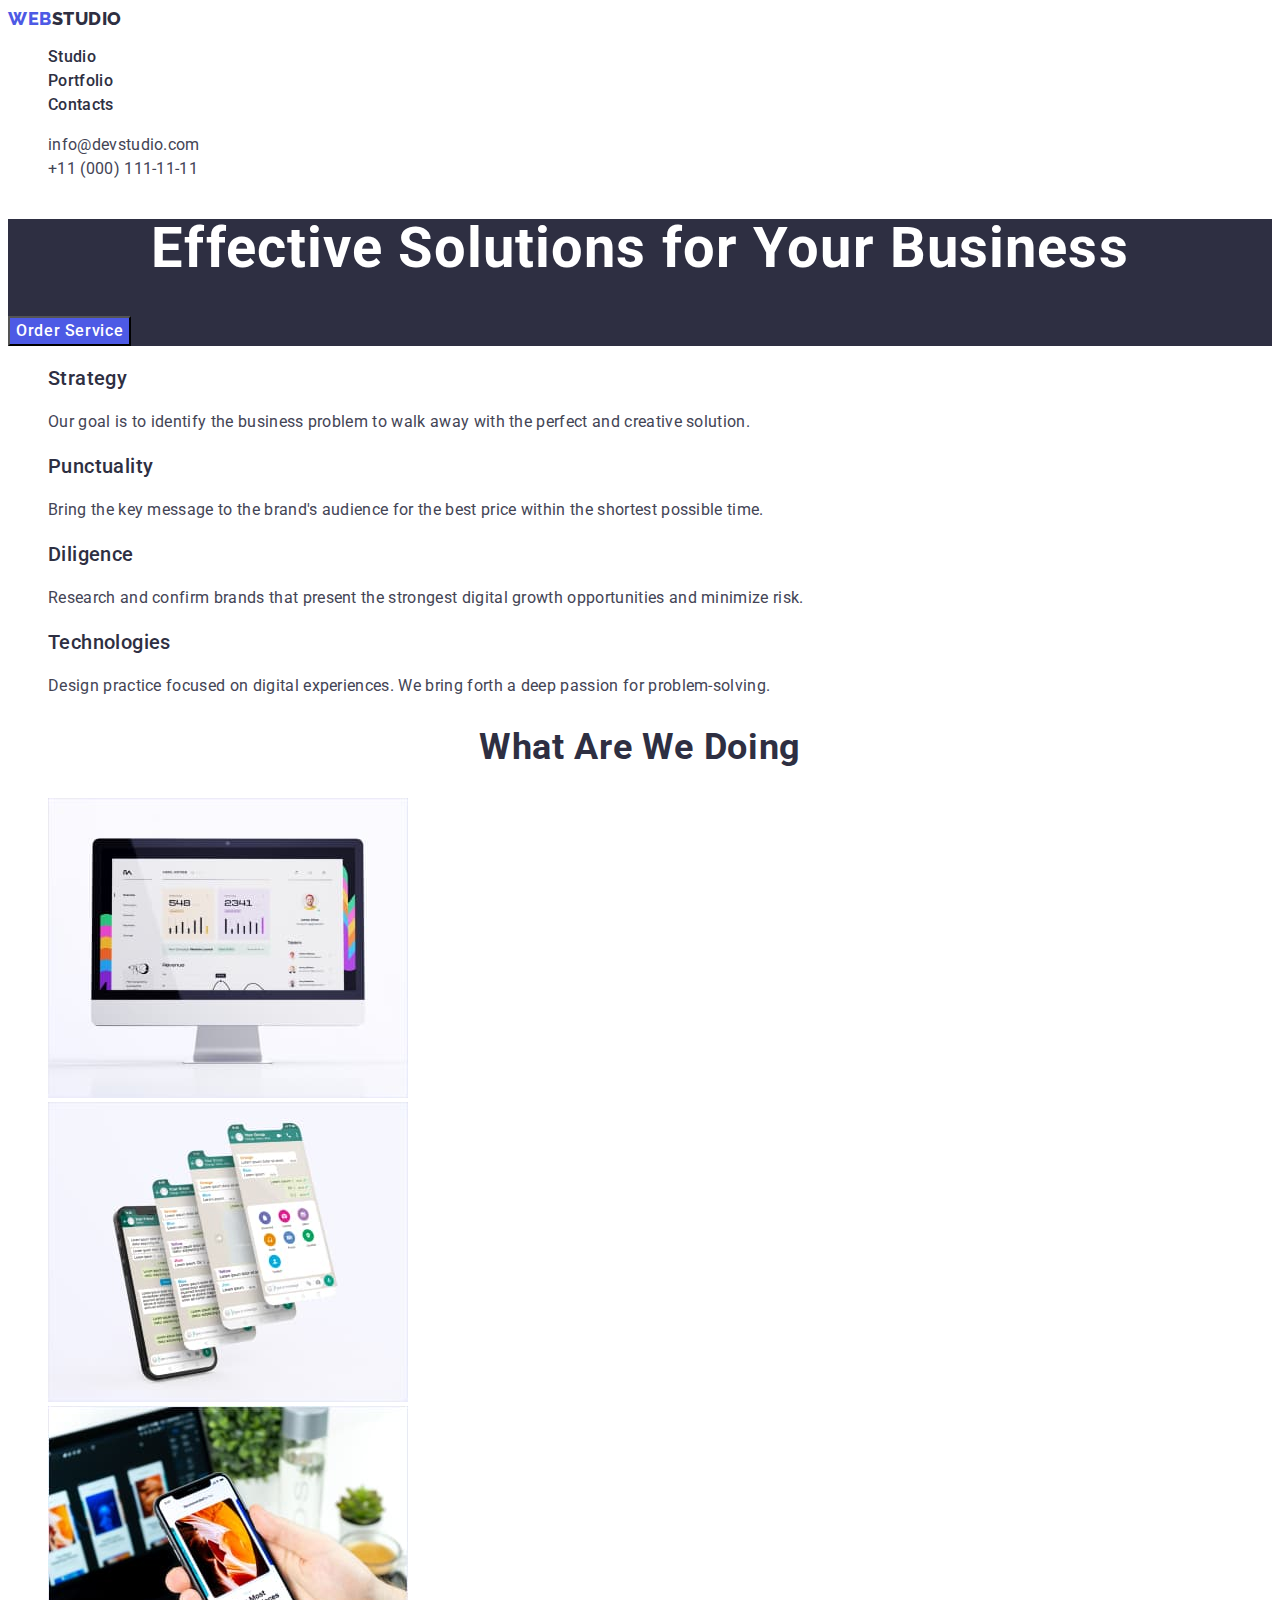
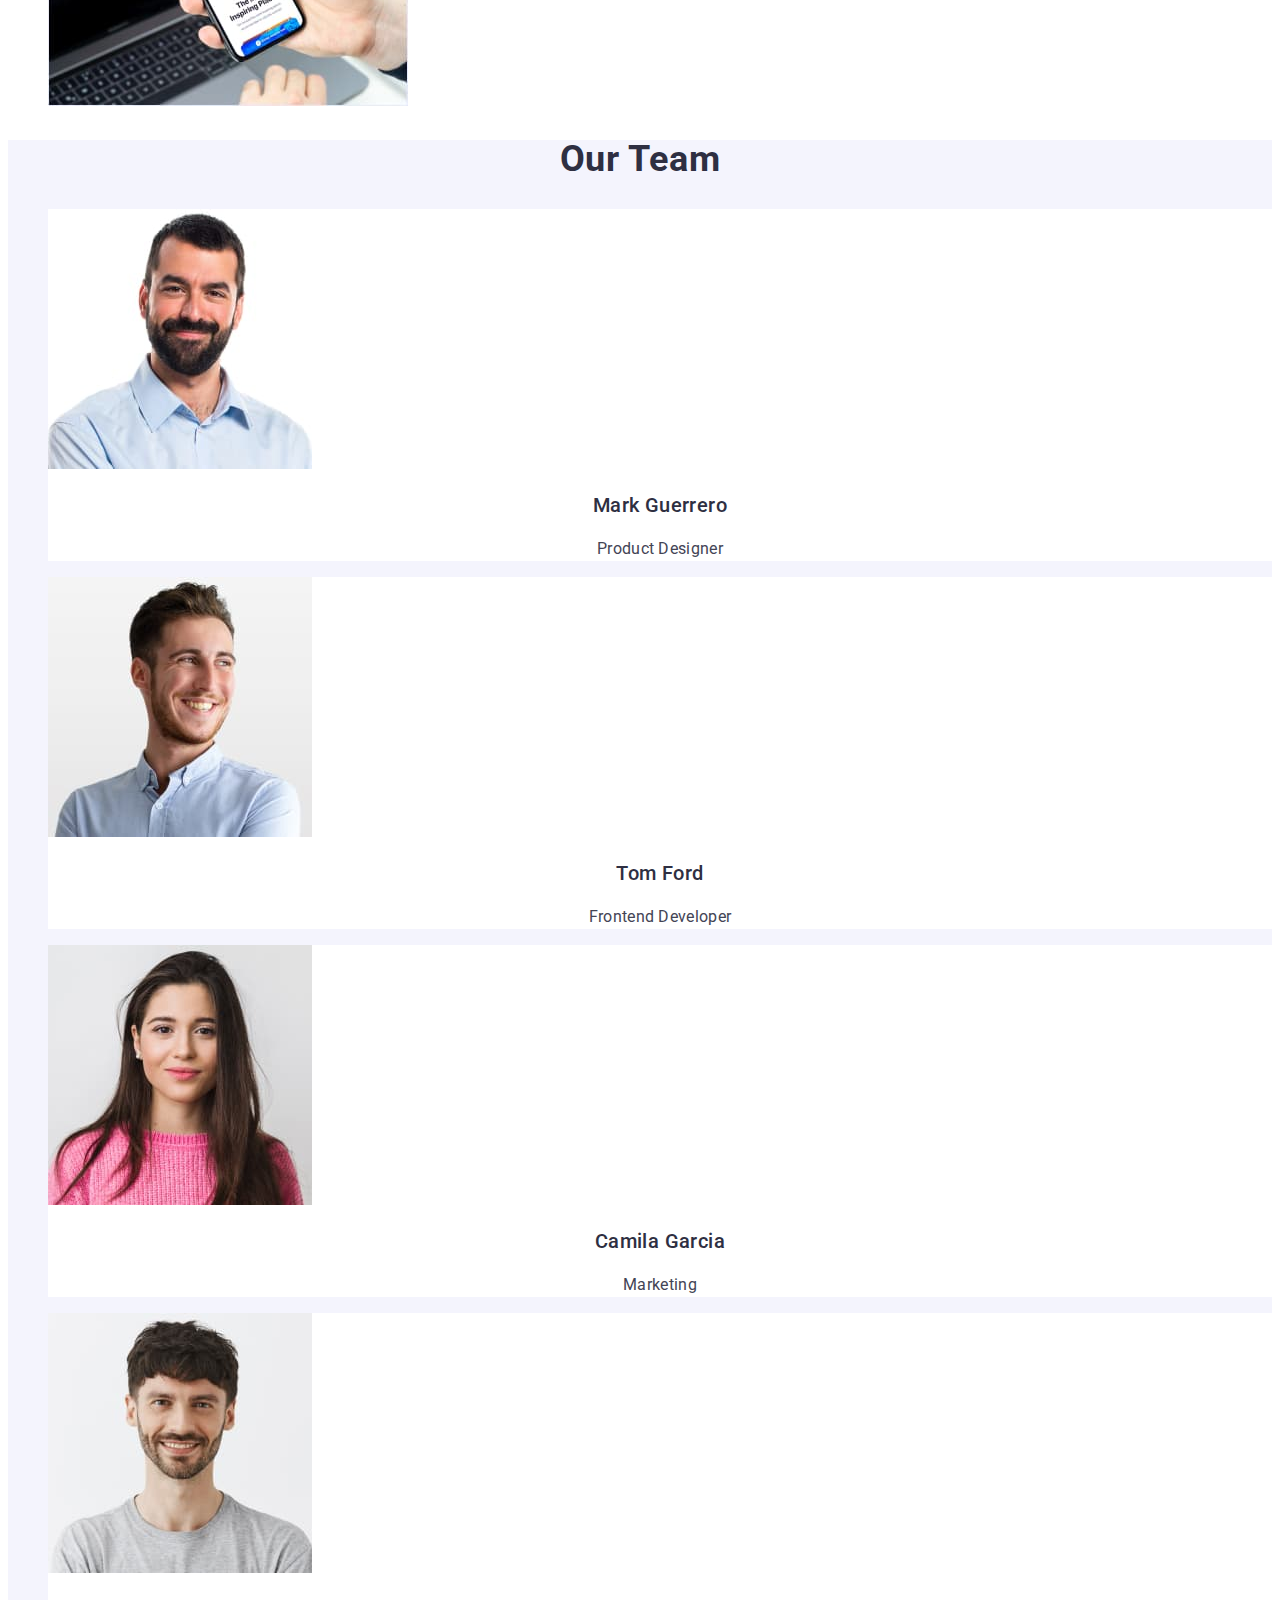
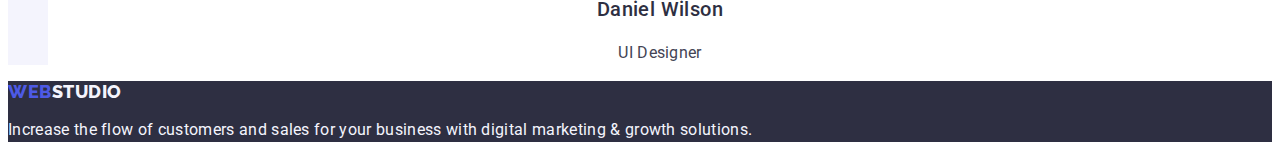
==== index.html @ 66b2aee0 "Initial commit" ====
<!DOCTYPE html>
<html lang="en">
  <head>
    <meta charset="UTF-8" />
    <meta http-equiv="X-UA-Compatible" content="IE=edge" />
    <meta name="viewport" content="width=device-width, initial-scale=1.0" />
    <title>Web Studio</title>
    <link rel="preconnect" href="https://fonts.googleapis.com" />
    <link rel="preconnect" href="https://fonts.gstatic.com" crossorigin />
    <link
      href="https://fonts.googleapis.com/css2?family=Raleway:wght@800&family=Roboto:wght@400;500;700;900&display=swap"
      rel="stylesheet"
    />
    <link rel="stylesheet" href="./css/styles.css" />
  </head>

  <body>
    <!-- Хедер -->
    <header class="header">
      <!-- Навігація сайту -->
      <nav class="navigation">
        <a href="./index.html" class="logo link"
          >Web<span class="header-logo-span">Studio</span></a
        >

        <ul class="nav-list list">
          <li class="nav-list-item">
            <a href="./index.html" class="nav-list-link link">Studio</a>
          </li>
          <li class="nav-list-item">
            <a href="./portfolio.html" class="nav-list-link link">Portfolio</a>
          </li>
          <li class="nav-list-item">
            <a href="" class="nav-list-link link">Contacts</a>
          </li>
        </ul>
      </nav>
      <!-- Контакти для зв'язку -->
      <address class="address">
        <ul class="address-list list">
          <li class="email">
            <a href="mailto:info@devstudio.com" class="address-link link"
              >info@devstudio.com</a
            >
          </li>
          <li class="phone">
            <a href="tel:+110001111111" class="address-link link"
              >+11 (000) 111-11-11</a
            >
          </li>
        </ul>
      </address>
    </header>
    <!-- Мейн -->
    <main class="main">
      <!-- Hero -->
      <section class="hero">
        <h1 class="title">Effective Solutions for Your Business</h1>
        <button type="button" class="title-btn btn">Order Service</button>
      </section>
      <!-- Секція з описом особливостей -->
      <section class="features">
        <h2 hidden class="features-caption">Features</h2>
        <ul class="features-list list">
          <li class="features-list-item">
            <h3 class="features-list-title">Strategy</h3>
            <p class="features-list-text">
              Our goal is to identify the business problem to walk away with the
              perfect and creative solution.
            </p>
          </li>
          <li class="features-list-item">
            <h3 class="features-list-title">Punctuality</h3>
            <p class="features-list-text">
              Bring the key message to the brand's audience for the best price
              within the shortest possible time.
            </p>
          </li>
          <li class="features-list-item">
            <h3 class="features-list-title">Diligence</h3>
            <p class="features-list-text">
              Research and confirm brands that present the strongest digital
              growth opportunities and minimize risk.
            </p>
          </li>
          <li class="features-list-item">
            <h3 class="features-list-title">Technologies</h3>
            <p class="features-list-text">
              Design practice focused on digital experiences. We bring forth a
              deep passion for problem-solving.
            </p>
          </li>
        </ul>
      </section>
      <!-- Секція зображень: чим ми займаємось -->
      <section class="gallery">
        <h2 class="gallery-caption">What are we doing</h2>
        <ul class="gallery-list list">
          <li class="gallery-list-item">
            <img
              src="./images/img1.jpg"
              alt="PC Screen"
              width="360"
              height="300"
            />
          </li>
          <li class="gallery-list-item">
            <img
              src="./images/img2.jpg"
              alt="Smartphone Screens"
              width="360"
              height="300"
            />
          </li>
          <li class="gallery-list-item">
            <img
              src="./images/img3.jpg"
              alt="Smartphone"
              width="360"
              height="300"
            />
          </li>
        </ul>
      </section>

      <!-- Секція з фото команди -->
      <section class="team-gallery">
        <h2 class="team-gallery-caption">Our Team</h2>
        <ul class="team-list list">
          <li class="team-list-item">
            <img src="./images/Mark.jpg" alt="Mark" width="264" height="260" />
            <h3 class="team-list-caption">Mark Guerrero</h3>
            <p class="team-list-text">Product Designer</p>
          </li>
          <li class="team-list-item">
            <img src="./images/Tom.jpg" alt="Tom" width="264" height="260" />
            <h3 class="team-list-caption">Tom Ford</h3>
            <p class="team-list-text">Frontend Developer</p>
          </li>
          <li class="team-list-item">
            <img
              src="./images/Camila.jpg"
              alt="Camila"
              width="264"
              height="260"
            />
            <h3 class="team-list-caption">Camila Garcia</h3>
            <p class="team-list-text">Marketing</p>
          </li>
          <li class="team-list-item">
            <img
              src="./images/Daniel.jpg"
              alt="Daniel"
              width="264"
              height="260"
            />
            <h3 class="team-list-caption">Daniel Wilson</h3>
            <p class="team-list-text">UI Designer</p>
          </li>
        </ul>
      </section>
    </main>
    <!-- Футер -->
    <footer class="footer">
      <a href="./index.html" class="logo link"
        >Web<span class="footer-logo-span">Studio</span></a
      >
      <p class="footer-text">
        Increase the flow of customers and sales for your business with digital
        marketing & growth solutions.
      </p>
    </footer>
  </body>
</html>
---- css/styles.css ----
:root {
  /* Кольори */
  --dark-color: #2e2f42;
  --text-color: #434455;
  --white-color: #ffffff;
  --light-color: #f4f4fd;
  --passive-color: #4d5ae5;
  --active-color: #404bbf;
  /* Текст */
  --text-size: 16px;
  --text-spacing: 0.02em;
  --typical-lh: 1.5;
}

body {
  font-family: "Roboto", sans-serif;
  color: var(--text-color);
  background-color: var(--white-color);
}

.list {
  list-style: none;
}
.link {
  text-decoration: none;
}

.btn {
  font-family: inherit;
  cursor: pointer;
}

.logo {
  font-family: "Raleway", sans-serif;
  font-weight: 800;
  font-size: 18px;
  line-height: 1.17;
  color: var(--passive-color);
  letter-spacing: 0.03em;
  text-transform: uppercase;
}
/* *****************Студія******************** */
/* ----------------- Хедер ----------------- */
/* Лого  */
.header-logo-span {
  color: var(--dark-color);
}

/* Навігація */
.nav-list-link {
  color: var(--dark-color);
  font-weight: 500;
  font-size: var(--text-size);
  line-height: var(--typical-lh);
  letter-spacing: var(--text-spacing);
}
.nav-list-link:is(:hover, :focus) {
  color: var(--active-color);
}

/* Контакти */
.address {
  font-style: normal;
}
.address-link {
  color: var(--text-color);
  font-size: var(--text-size);
  line-height: var(--typical-lh);
  letter-spacing: var(--text-spacing);
}
.address-link:is(:hover, :focus) {
  color: var(--active-color);
}

/* ----------------- Студія Мейн ----------------- */
/*--------Hero------ */
.hero {
  background-color: var(--dark-color);
}

.title {
  font-size: 56px;
  line-height: 1.07;
  text-align: center;
  letter-spacing: var(--text-spacing);
  color: var(--white-color);
}
/* Кнопка */
.title-btn {
  color: var(--white-color);
  background: var(--passive-color);
  font-weight: 500;
  font-size: var(--text-size);
  line-height: var(--typical-lh);
  letter-spacing: 0.04em;
}
.title-btn:is(:hover, :focus) {
  background: var(--active-color);
}
/*--------Features------ */
.features {
}

.features-list {
}

.features-list-item {
}

.features-list-title {
  font-weight: 500;
  font-size: 20px;
  line-height: 1.2;
  letter-spacing: var(--text-spacing);
  color: var(--dark-color);
}

.features-list-text {
  font-size: var(--text-size);
  line-height: var(--typical-lh);
  letter-spacing: var(--text-spacing);
}
/*--------What are we doing------ */
.gallery {
}

.gallery-caption {
  font-size: 36px;
  line-height: 1.11;
  text-align: center;
  letter-spacing: var(--text-spacing);
  text-transform: capitalize;
  color: var(--dark-color);
}

.gallery-list {
}

.gallery-list-item {
}

/*-------- Our Team------ */
.team-gallery {
  background-color: var(--light-color);
}

.team-gallery-caption {
  font-size: 36px;
  line-height: 1.11;
  text-align: center;
  letter-spacing: var(--text-spacing);
  text-transform: capitalize;
  color: var(--dark-color);
}

.team-list {
}

.team-list-item {
  background-color: var(--white-color);
}

.team-list-caption {
  font-weight: 500;
  font-size: 20px;
  line-height: 1.2;
  text-align: center;
  letter-spacing: var(--text-spacing);
  color: var(--dark-color);
}

.team-list-text {
  font-size: var(--text-size);
  line-height: var(--typical-lh);
  text-align: center;
  letter-spacing: var(--text-spacing);
}

/* ----------------- Футер ----------------- */
.footer {
  background-color: var(--dark-color);
}
.footer-logo-span {
  color: var(--light-color);
}
.footer-text {
  font-size: var(--text-size);
  line-height: var(--typical-lh);
  letter-spacing: var(--text-spacing);
  color: var(--light-color);
}

/*******************Портфоліо***************** */
/*--------Фільтр------ */

.filters-list {
}

.filters-btn {
  font-family: "Roboto", sans-serif;
  font-weight: 500;
  font-size: var(--text-size);
  line-height: var(--typical-lh);
  text-align: center;
  letter-spacing: 0.04em;
  color: var(--passive-color);
  background-color: var(--light-color);
}

.filters-btn:is(:hover, :focus) {
  color: var(--white-color);
  background-color: var(--active-color);
}

/*--------Картка проекту------ */
.projects-title {
  font-weight: 500;
  font-size: 20px;
  line-height: 1.2;
  letter-spacing: var(--text-spacing);
  color: var(--dark-color);
}

.projects-text {
  font-size: var(--text-size);
  line-height: var(--typical-lh);
  letter-spacing: var(--text-spacing);
  color: var(--text-color);
}
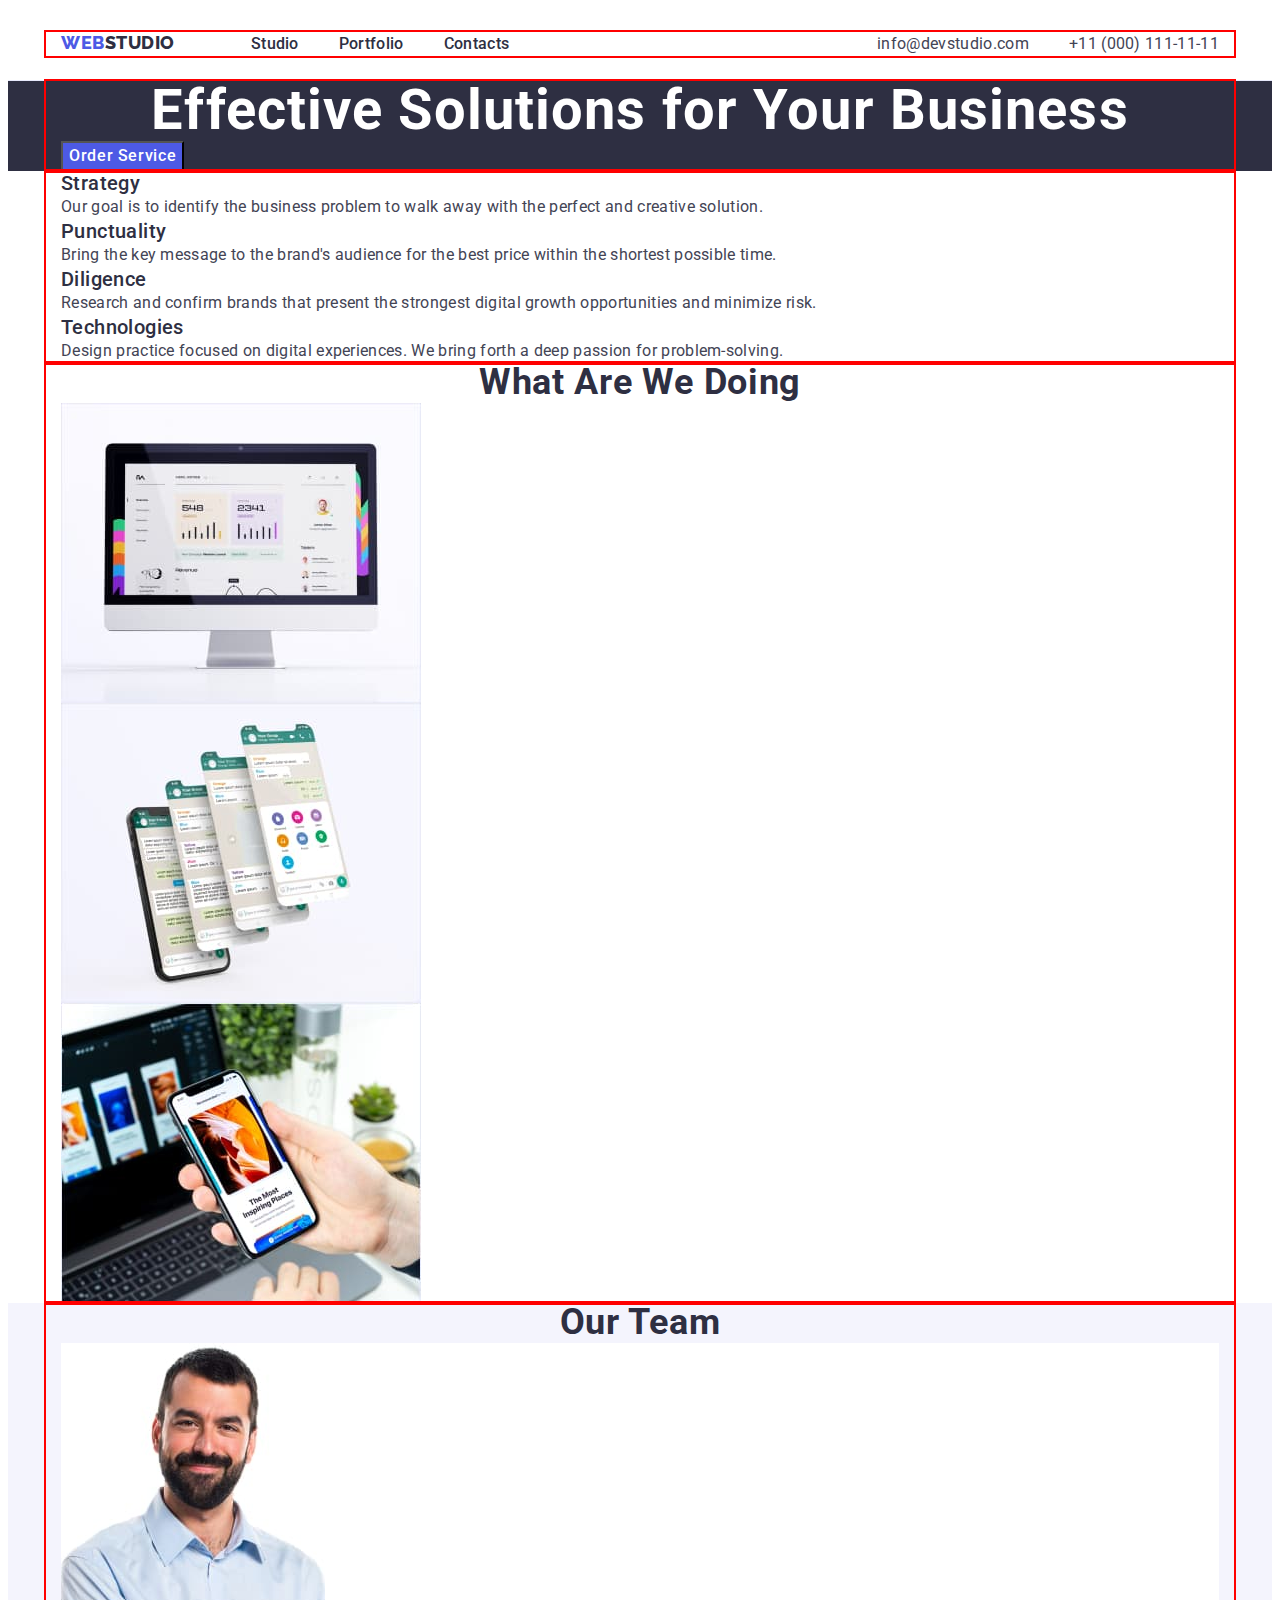
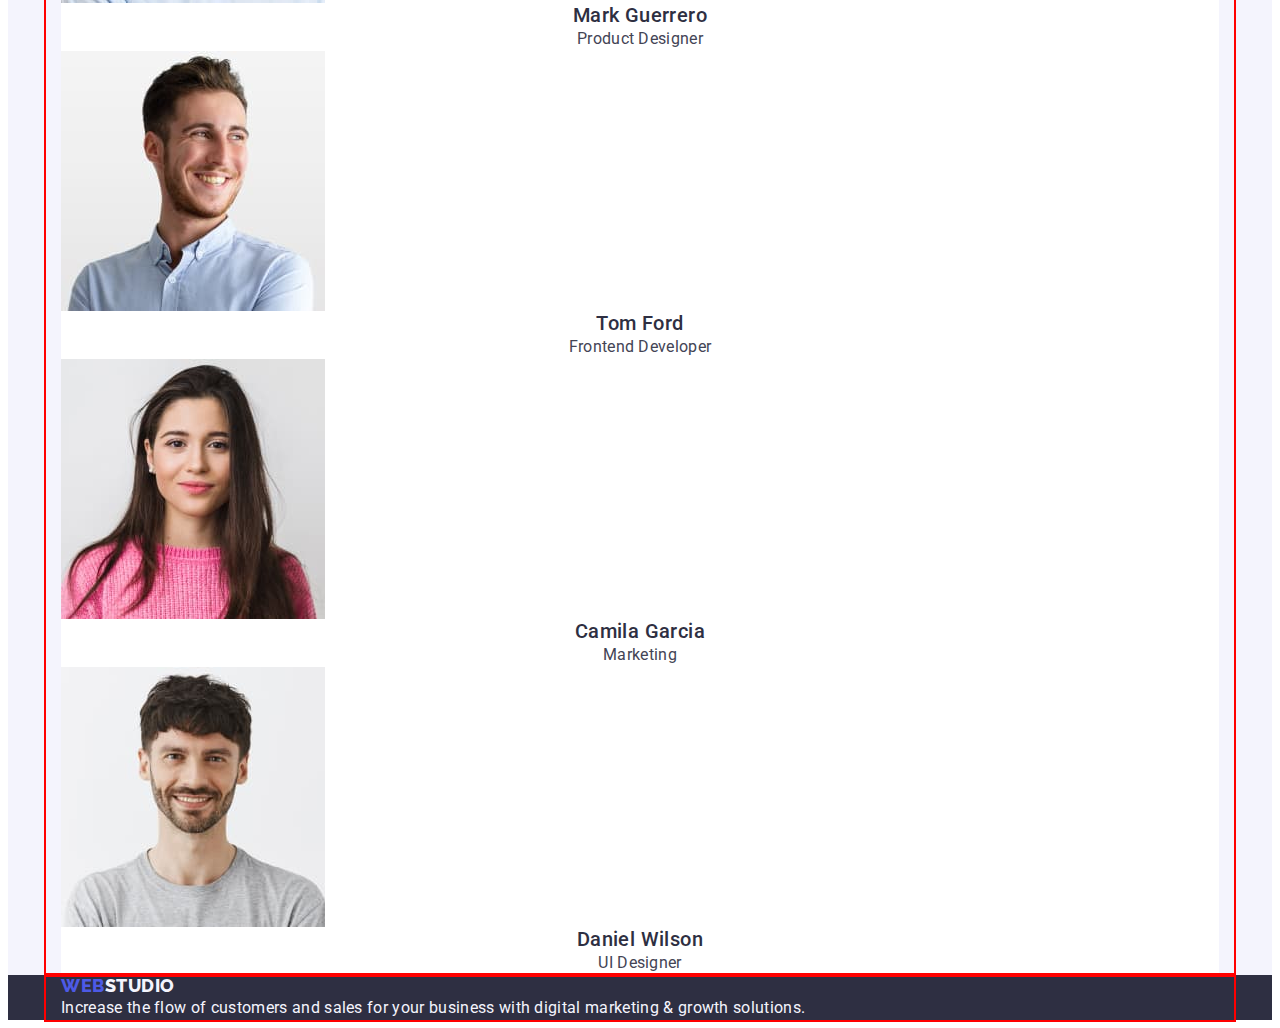
==== commit 57c777a4: "header flex" ====
--- a/index.html
+++ b/index.html
@@ -5,11 +5,16 @@
     <meta http-equiv="X-UA-Compatible" content="IE=edge" />
     <meta name="viewport" content="width=device-width, initial-scale=1.0" />
     <title>Web Studio</title>
+
     <link rel="preconnect" href="https://fonts.googleapis.com" />
     <link rel="preconnect" href="https://fonts.gstatic.com" crossorigin />
     <link
       href="https://fonts.googleapis.com/css2?family=Raleway:wght@800&family=Roboto:wght@400;500;700;900&display=swap"
       rel="stylesheet"
+    />
+    <link
+      rel="stylesheet"
+      href="node_modules/modern-normalize/modern-normalize.css"
     />
     <link rel="stylesheet" href="./css/styles.css" />
   </head>
@@ -17,158 +22,176 @@
   <body>
     <!-- Хедер -->
     <header class="header">
-      <!-- Навігація сайту -->
-      <nav class="navigation">
-        <a href="./index.html" class="logo link"
-          >Web<span class="header-logo-span">Studio</span></a
-        >
-
-        <ul class="nav-list list">
-          <li class="nav-list-item">
-            <a href="./index.html" class="nav-list-link link">Studio</a>
-          </li>
-          <li class="nav-list-item">
-            <a href="./portfolio.html" class="nav-list-link link">Portfolio</a>
-          </li>
-          <li class="nav-list-item">
-            <a href="" class="nav-list-link link">Contacts</a>
-          </li>
-        </ul>
-      </nav>
-      <!-- Контакти для зв'язку -->
-      <address class="address">
-        <ul class="address-list list">
-          <li class="email">
-            <a href="mailto:info@devstudio.com" class="address-link link"
-              >info@devstudio.com</a
-            >
-          </li>
-          <li class="phone">
-            <a href="tel:+110001111111" class="address-link link"
-              >+11 (000) 111-11-11</a
-            >
-          </li>
-        </ul>
-      </address>
+      <div class="container header-container">
+        <!-- Навігація сайту -->
+        <nav class="navigation">
+          <a href="./index.html" class="logo link"
+            >Web<span class="header-logo-span">Studio</span></a
+          >
+          <ul class="nav-list list">
+            <li class="nav-list-item">
+              <a href="./index.html" class="nav-list-link link">Studio</a>
+            </li>
+            <li class="nav-list-item">
+              <a href="./portfolio.html" class="nav-list-link link"
+                >Portfolio</a
+              >
+            </li>
+            <li class="nav-list-item">
+              <a href="" class="nav-list-link link">Contacts</a>
+            </li>
+          </ul>
+        </nav>
+        <!-- Контакти для зв'язку -->
+        <address class="address">
+          <ul class="address-list list">
+            <li class="email">
+              <a href="mailto:info@devstudio.com" class="address-link link"
+                >info@devstudio.com</a
+              >
+            </li>
+            <li class="phone">
+              <a href="tel:+110001111111" class="address-link link"
+                >+11 (000) 111-11-11</a
+              >
+            </li>
+          </ul>
+        </address>
+      </div>
     </header>
     <!-- Мейн -->
     <main class="main">
       <!-- Hero -->
       <section class="hero">
-        <h1 class="title">Effective Solutions for Your Business</h1>
-        <button type="button" class="title-btn btn">Order Service</button>
+        <div class="container">
+          <h1 class="title">Effective Solutions for Your Business</h1>
+          <button type="button" class="title-btn btn">Order Service</button>
+        </div>
       </section>
       <!-- Секція з описом особливостей -->
       <section class="features">
-        <h2 hidden class="features-caption">Features</h2>
-        <ul class="features-list list">
-          <li class="features-list-item">
-            <h3 class="features-list-title">Strategy</h3>
-            <p class="features-list-text">
-              Our goal is to identify the business problem to walk away with the
-              perfect and creative solution.
-            </p>
-          </li>
-          <li class="features-list-item">
-            <h3 class="features-list-title">Punctuality</h3>
-            <p class="features-list-text">
-              Bring the key message to the brand's audience for the best price
-              within the shortest possible time.
-            </p>
-          </li>
-          <li class="features-list-item">
-            <h3 class="features-list-title">Diligence</h3>
-            <p class="features-list-text">
-              Research and confirm brands that present the strongest digital
-              growth opportunities and minimize risk.
-            </p>
-          </li>
-          <li class="features-list-item">
-            <h3 class="features-list-title">Technologies</h3>
-            <p class="features-list-text">
-              Design practice focused on digital experiences. We bring forth a
-              deep passion for problem-solving.
-            </p>
-          </li>
-        </ul>
+        <div class="container">
+          <h2 class="visually-hidden">Features</h2>
+          <ul class="features-list list">
+            <li class="features-list-item">
+              <h3 class="features-list-title">Strategy</h3>
+              <p class="features-list-text">
+                Our goal is to identify the business problem to walk away with
+                the perfect and creative solution.
+              </p>
+            </li>
+            <li class="features-list-item">
+              <h3 class="features-list-title">Punctuality</h3>
+              <p class="features-list-text">
+                Bring the key message to the brand's audience for the best price
+                within the shortest possible time.
+              </p>
+            </li>
+            <li class="features-list-item">
+              <h3 class="features-list-title">Diligence</h3>
+              <p class="features-list-text">
+                Research and confirm brands that present the strongest digital
+                growth opportunities and minimize risk.
+              </p>
+            </li>
+            <li class="features-list-item">
+              <h3 class="features-list-title">Technologies</h3>
+              <p class="features-list-text">
+                Design practice focused on digital experiences. We bring forth a
+                deep passion for problem-solving.
+              </p>
+            </li>
+          </ul>
+        </div>
       </section>
       <!-- Секція зображень: чим ми займаємось -->
       <section class="gallery">
-        <h2 class="gallery-caption">What are we doing</h2>
-        <ul class="gallery-list list">
-          <li class="gallery-list-item">
-            <img
-              src="./images/img1.jpg"
-              alt="PC Screen"
-              width="360"
-              height="300"
-            />
-          </li>
-          <li class="gallery-list-item">
-            <img
-              src="./images/img2.jpg"
-              alt="Smartphone Screens"
-              width="360"
-              height="300"
-            />
-          </li>
-          <li class="gallery-list-item">
-            <img
-              src="./images/img3.jpg"
-              alt="Smartphone"
-              width="360"
-              height="300"
-            />
-          </li>
-        </ul>
+        <div class="container">
+          <h2 class="gallery-caption">What are we doing</h2>
+          <ul class="gallery-list list">
+            <li class="gallery-list-item">
+              <img
+                src="./images/img1.jpg"
+                alt="PC Screen"
+                width="360"
+                height="300"
+              />
+            </li>
+            <li class="gallery-list-item">
+              <img
+                src="./images/img2.jpg"
+                alt="Smartphone Screens"
+                width="360"
+                height="300"
+              />
+            </li>
+            <li class="gallery-list-item">
+              <img
+                src="./images/img3.jpg"
+                alt="Smartphone"
+                width="360"
+                height="300"
+              />
+            </li>
+          </ul>
+        </div>
       </section>
 
       <!-- Секція з фото команди -->
       <section class="team-gallery">
-        <h2 class="team-gallery-caption">Our Team</h2>
-        <ul class="team-list list">
-          <li class="team-list-item">
-            <img src="./images/Mark.jpg" alt="Mark" width="264" height="260" />
-            <h3 class="team-list-caption">Mark Guerrero</h3>
-            <p class="team-list-text">Product Designer</p>
-          </li>
-          <li class="team-list-item">
-            <img src="./images/Tom.jpg" alt="Tom" width="264" height="260" />
-            <h3 class="team-list-caption">Tom Ford</h3>
-            <p class="team-list-text">Frontend Developer</p>
-          </li>
-          <li class="team-list-item">
-            <img
-              src="./images/Camila.jpg"
-              alt="Camila"
-              width="264"
-              height="260"
-            />
-            <h3 class="team-list-caption">Camila Garcia</h3>
-            <p class="team-list-text">Marketing</p>
-          </li>
-          <li class="team-list-item">
-            <img
-              src="./images/Daniel.jpg"
-              alt="Daniel"
-              width="264"
-              height="260"
-            />
-            <h3 class="team-list-caption">Daniel Wilson</h3>
-            <p class="team-list-text">UI Designer</p>
-          </li>
-        </ul>
+        <div class="container">
+          <h2 class="team-gallery-caption">Our Team</h2>
+          <ul class="team-list list">
+            <li class="team-list-item">
+              <img
+                src="./images/Mark.jpg"
+                alt="Mark"
+                width="264"
+                height="260"
+              />
+              <h3 class="team-list-caption">Mark Guerrero</h3>
+              <p class="team-list-text">Product Designer</p>
+            </li>
+            <li class="team-list-item">
+              <img src="./images/Tom.jpg" alt="Tom" width="264" height="260" />
+              <h3 class="team-list-caption">Tom Ford</h3>
+              <p class="team-list-text">Frontend Developer</p>
+            </li>
+            <li class="team-list-item">
+              <img
+                src="./images/Camila.jpg"
+                alt="Camila"
+                width="264"
+                height="260"
+              />
+              <h3 class="team-list-caption">Camila Garcia</h3>
+              <p class="team-list-text">Marketing</p>
+            </li>
+            <li class="team-list-item">
+              <img
+                src="./images/Daniel.jpg"
+                alt="Daniel"
+                width="264"
+                height="260"
+              />
+              <h3 class="team-list-caption">Daniel Wilson</h3>
+              <p class="team-list-text">UI Designer</p>
+            </li>
+          </ul>
+        </div>
       </section>
     </main>
     <!-- Футер -->
     <footer class="footer">
-      <a href="./index.html" class="logo link"
-        >Web<span class="footer-logo-span">Studio</span></a
-      >
-      <p class="footer-text">
-        Increase the flow of customers and sales for your business with digital
-        marketing & growth solutions.
-      </p>
+      <div class="container">
+        <a href="./index.html" class="logo link"
+          >Web<span class="footer-logo-span">Studio</span></a
+        >
+        <p class="footer-text">
+          Increase the flow of customers and sales for your business with
+          digital marketing & growth solutions.
+        </p>
+      </div>
     </footer>
   </body>
 </html>
--- a/css/styles.css
+++ b/css/styles.css
@@ -11,13 +11,59 @@
   --text-spacing: 0.02em;
   --typical-lh: 1.5;
 }
-
+/* ------------Cкидання стилів------------ */
+p,
+h1,
+h2,
+h3,
+h4,
+h5,
+h6 {
+  margin: 0;
+}
+
+ul,
+ol {
+  margin: 0;
+  padding: 0;
+}
+
+img {
+  display: block;
+  max-width: 100%;
+  height: auto;
+}
+/* ------------Cкидання стилів------------ */
+
+/* Приховати елемент */
+.visually-hidden {
+  position: absolute;
+  width: 1px;
+  height: 1px;
+  margin: -1px;
+  border: 0;
+  padding: 0;
+  white-space: nowrap;
+  clip-path: inset(100%);
+  clip: rect(0 0 0 0);
+  overflow: hidden;
+}
+/* Приховати елемент */
+
+/* ------------База------------ */
 body {
   font-family: "Roboto", sans-serif;
   color: var(--text-color);
   background-color: var(--white-color);
 }
 
+.container {
+  max-width: 1158px;
+  padding-left: 15px;
+  padding-right: 15px;
+  margin: 0 auto;
+  outline: 2px solid red;
+}
 .list {
   list-style: none;
 }
@@ -38,15 +84,35 @@
   color: var(--passive-color);
   letter-spacing: 0.03em;
   text-transform: uppercase;
-}
+  margin-right: 76px;
+}
+
 /* *****************Студія******************** */
 /* ----------------- Хедер ----------------- */
+
+.header {
+  padding-top: 24px;
+  padding-bottom: 24px;
+  border-bottom: 1px solid #e7e9fc;
+}
+.header-container {
+  display: flex;
+}
 /* Лого  */
 .header-logo-span {
   color: var(--dark-color);
 }
 
 /* Навігація */
+.navigation {
+  display: flex;
+}
+
+.nav-list {
+  display: flex;
+  gap: 40px;
+}
+
 .nav-list-link {
   color: var(--dark-color);
   font-weight: 500;
@@ -54,6 +120,7 @@
   line-height: var(--typical-lh);
   letter-spacing: var(--text-spacing);
 }
+
 .nav-list-link:is(:hover, :focus) {
   color: var(--active-color);
 }
@@ -61,13 +128,21 @@
 /* Контакти */
 .address {
   font-style: normal;
-}
+  margin-left: auto;
+}
+
+.address-list {
+  display: flex;
+  gap: 40px;
+}
+
 .address-link {
   color: var(--text-color);
   font-size: var(--text-size);
   line-height: var(--typical-lh);
   letter-spacing: var(--text-spacing);
 }
+
 .address-link:is(:hover, :focus) {
   color: var(--active-color);
 }
@@ -85,6 +160,7 @@
   letter-spacing: var(--text-spacing);
   color: var(--white-color);
 }
+
 /* Кнопка */
 .title-btn {
   color: var(--white-color);
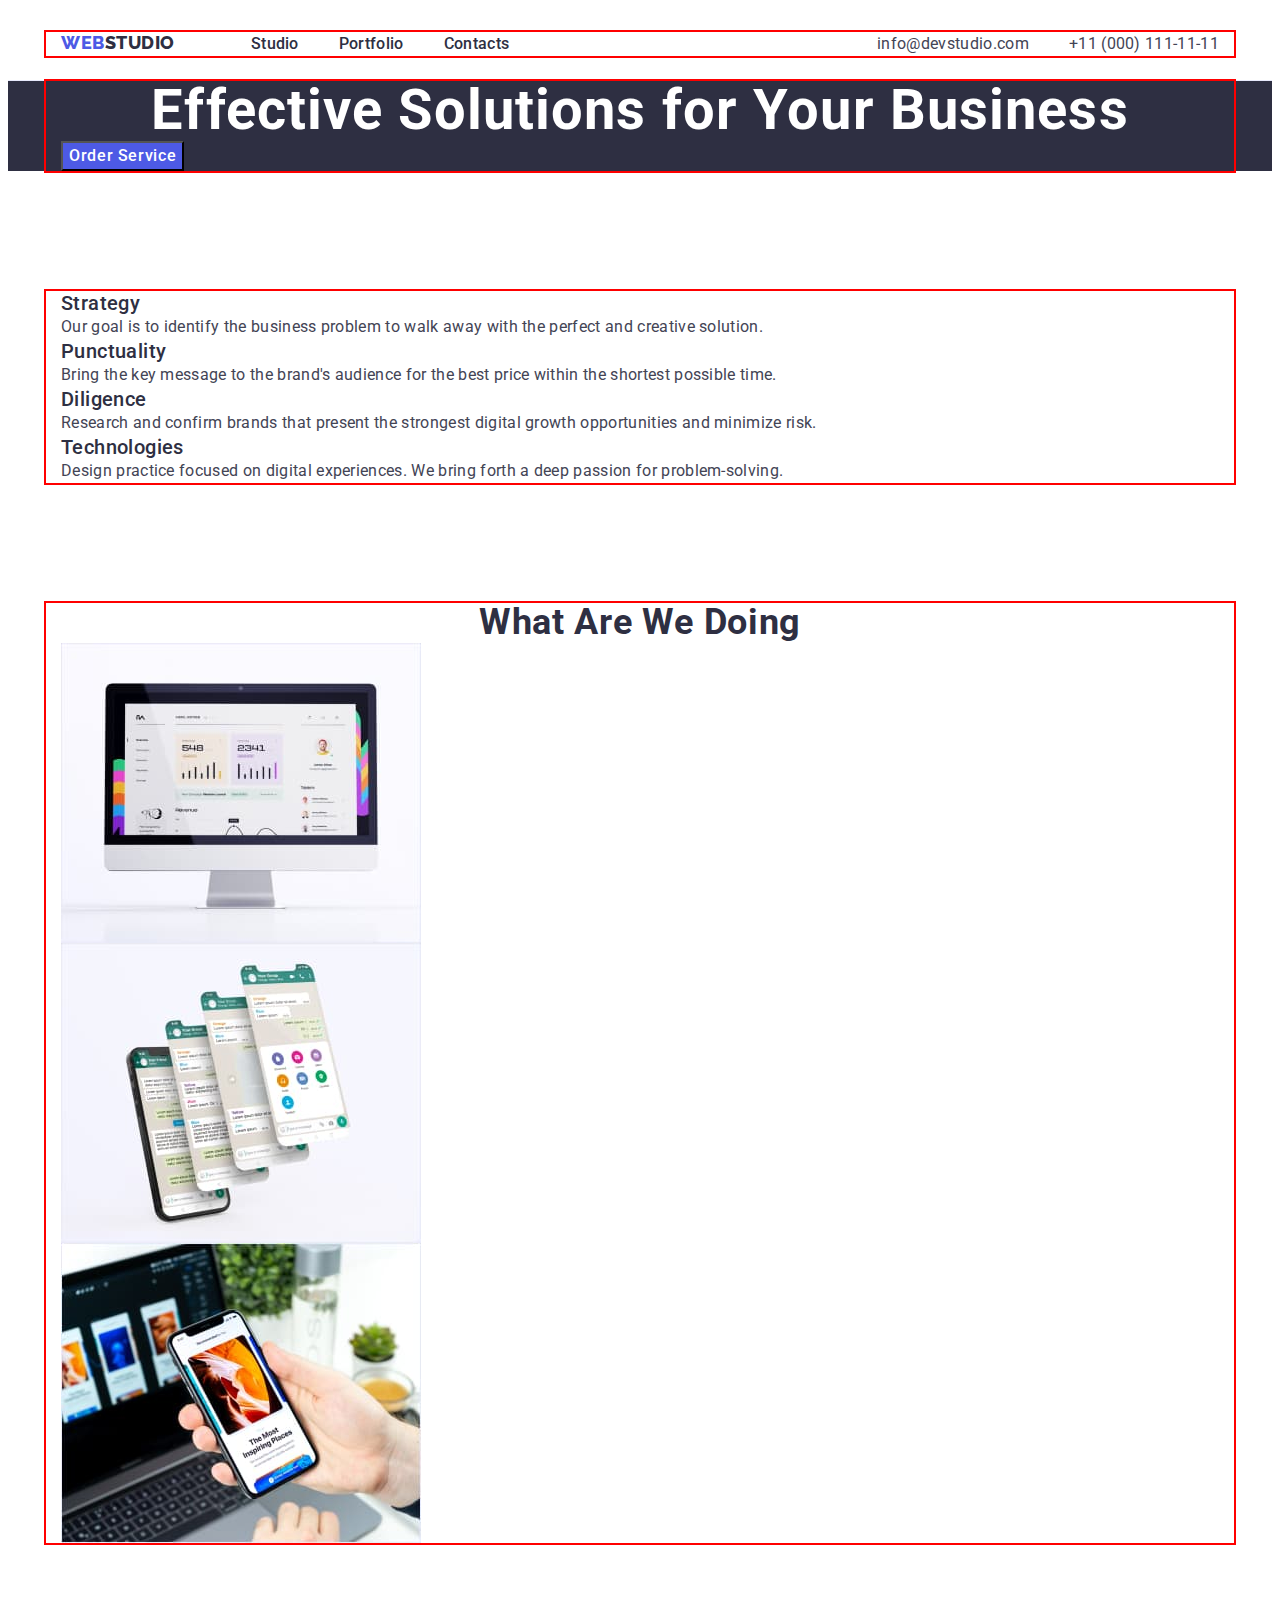
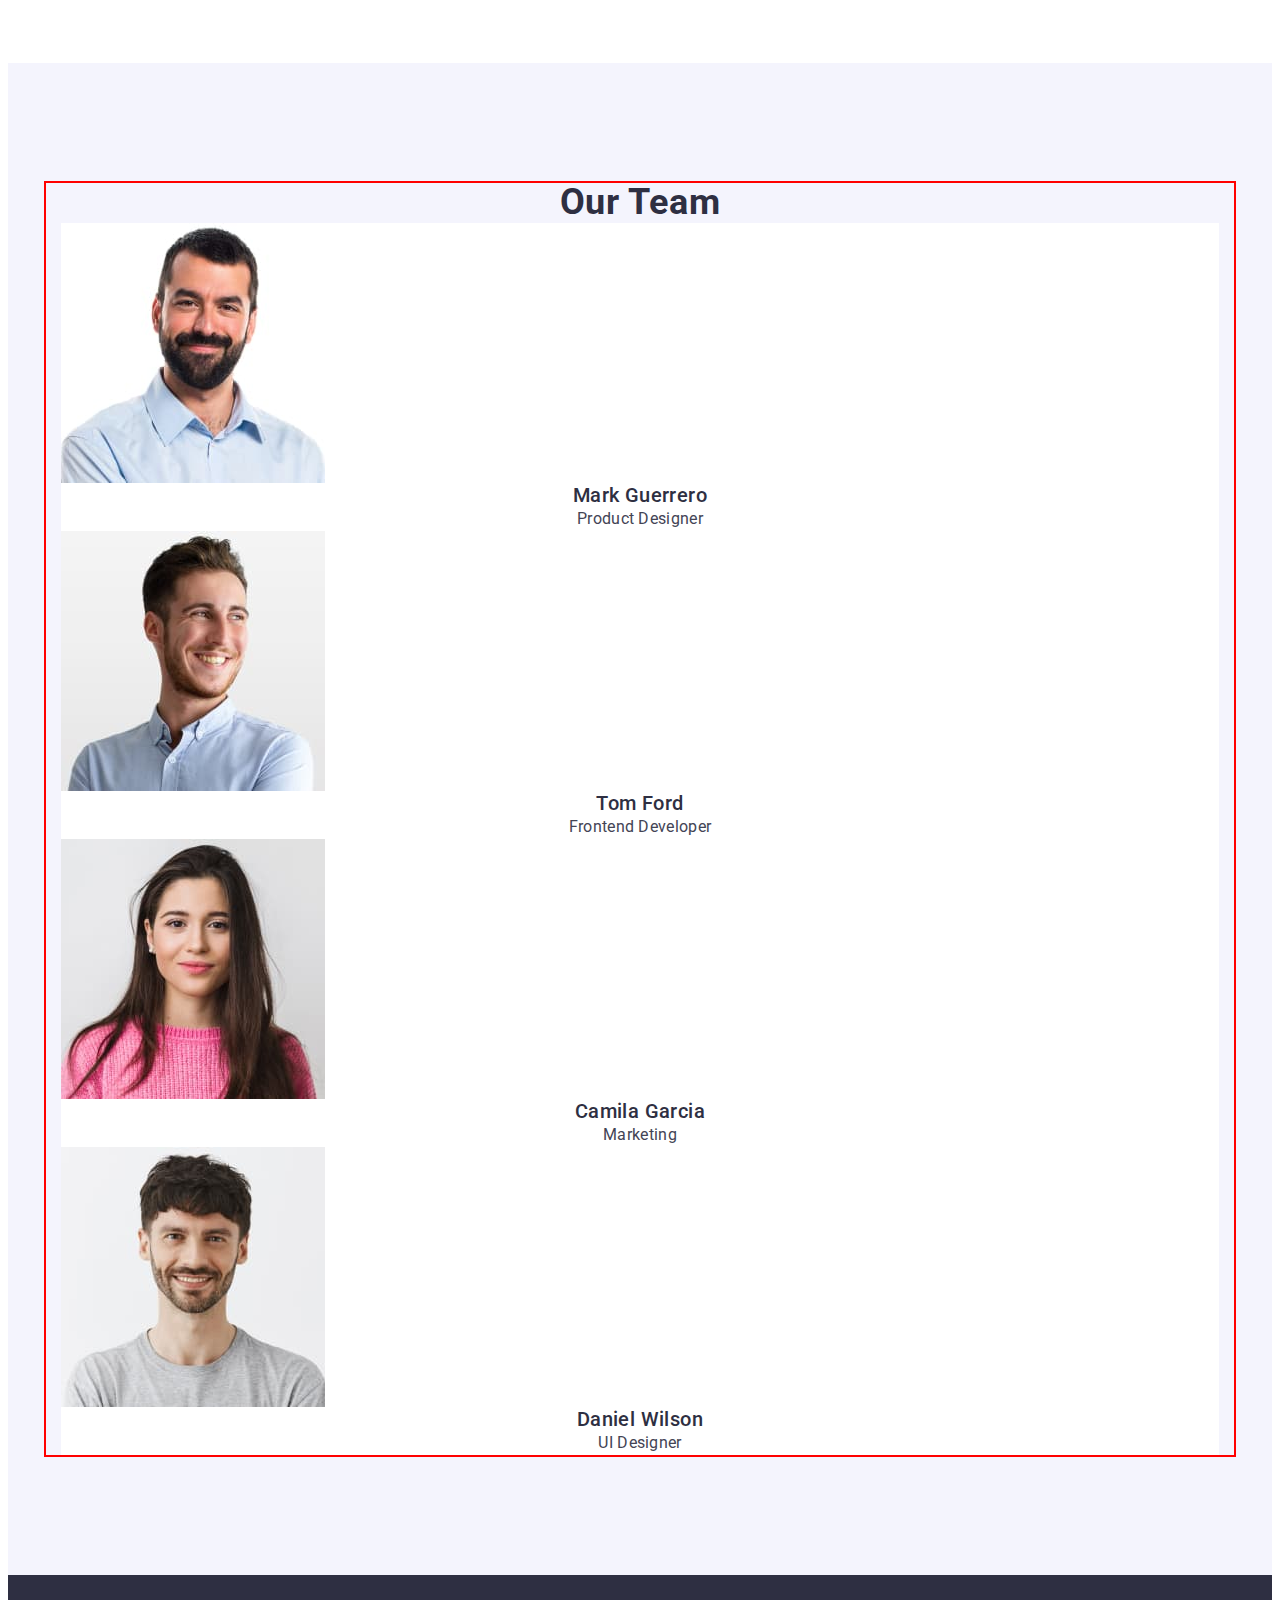
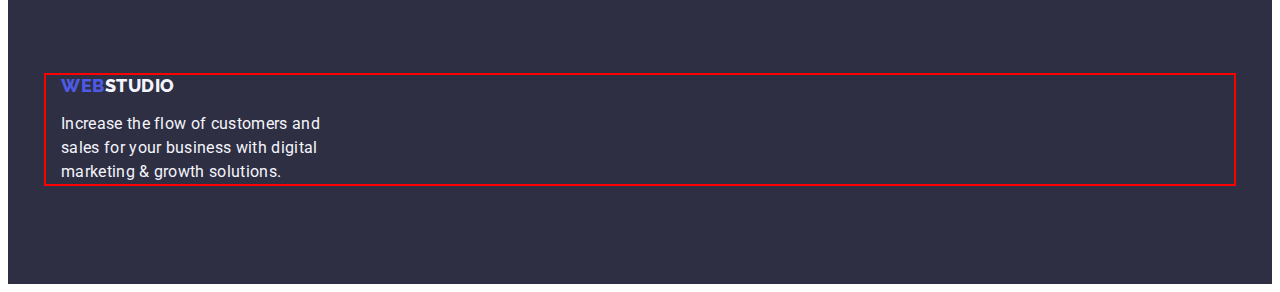
==== commit 5ceeba33: ".section pd120" ====
--- a/index.html
+++ b/index.html
@@ -69,7 +69,7 @@
         </div>
       </section>
       <!-- Секція з описом особливостей -->
-      <section class="features">
+      <section class="features section">
         <div class="container">
           <h2 class="visually-hidden">Features</h2>
           <ul class="features-list list">
@@ -105,7 +105,7 @@
         </div>
       </section>
       <!-- Секція зображень: чим ми займаємось -->
-      <section class="gallery">
+      <section class="gallery section">
         <div class="container">
           <h2 class="gallery-caption">What are we doing</h2>
           <ul class="gallery-list list">
@@ -138,7 +138,7 @@
       </section>
 
       <!-- Секція з фото команди -->
-      <section class="team-gallery">
+      <section class="team-gallery section">
         <div class="container">
           <h2 class="team-gallery-caption">Our Team</h2>
           <ul class="team-list list">
--- a/css/styles.css
+++ b/css/styles.css
@@ -33,6 +33,20 @@
   max-width: 100%;
   height: auto;
 }
+
+.list {
+  list-style: none;
+}
+
+.link {
+  text-decoration: none;
+}
+
+.btn {
+  font-family: inherit;
+  cursor: pointer;
+}
+
 /* ------------Cкидання стилів------------ */
 
 /* Приховати елемент */
@@ -64,16 +78,28 @@
   margin: 0 auto;
   outline: 2px solid red;
 }
-.list {
-  list-style: none;
-}
-.link {
-  text-decoration: none;
-}
-
-.btn {
-  font-family: inherit;
-  cursor: pointer;
+
+.section {
+  padding-top: 120px;
+  padding-bottom: 120px;
+}
+
+/* *****************Студія******************** */
+/* ----------------- Хедер ----------------- */
+
+.header {
+  padding-top: 24px;
+  padding-bottom: 24px;
+  border-bottom: 1px solid #e7e9fc;
+}
+
+.header-container {
+  display: flex;
+}
+
+/* Лого  */
+.header-logo-span {
+  color: var(--dark-color);
 }
 
 .logo {
@@ -87,22 +113,6 @@
   margin-right: 76px;
 }
 
-/* *****************Студія******************** */
-/* ----------------- Хедер ----------------- */
-
-.header {
-  padding-top: 24px;
-  padding-bottom: 24px;
-  border-bottom: 1px solid #e7e9fc;
-}
-.header-container {
-  display: flex;
-}
-/* Лого  */
-.header-logo-span {
-  color: var(--dark-color);
-}
-
 /* Навігація */
 .navigation {
   display: flex;
@@ -198,6 +208,7 @@
 }
 /*--------What are we doing------ */
 .gallery {
+  padding-top: 0;
 }
 
 .gallery-caption {
@@ -255,6 +266,8 @@
 /* ----------------- Футер ----------------- */
 .footer {
   background-color: var(--dark-color);
+  padding-top: 100px;
+  padding-bottom: 100px;
 }
 .footer-logo-span {
   color: var(--light-color);
@@ -264,9 +277,14 @@
   line-height: var(--typical-lh);
   letter-spacing: var(--text-spacing);
   color: var(--light-color);
+  margin-top: 16px;
+  max-width: 264px;
 }
 
 /*******************Портфоліо***************** */
+.projects {
+  padding-top: 96px;
+}
 /*--------Фільтр------ */
 
 .filters-list {
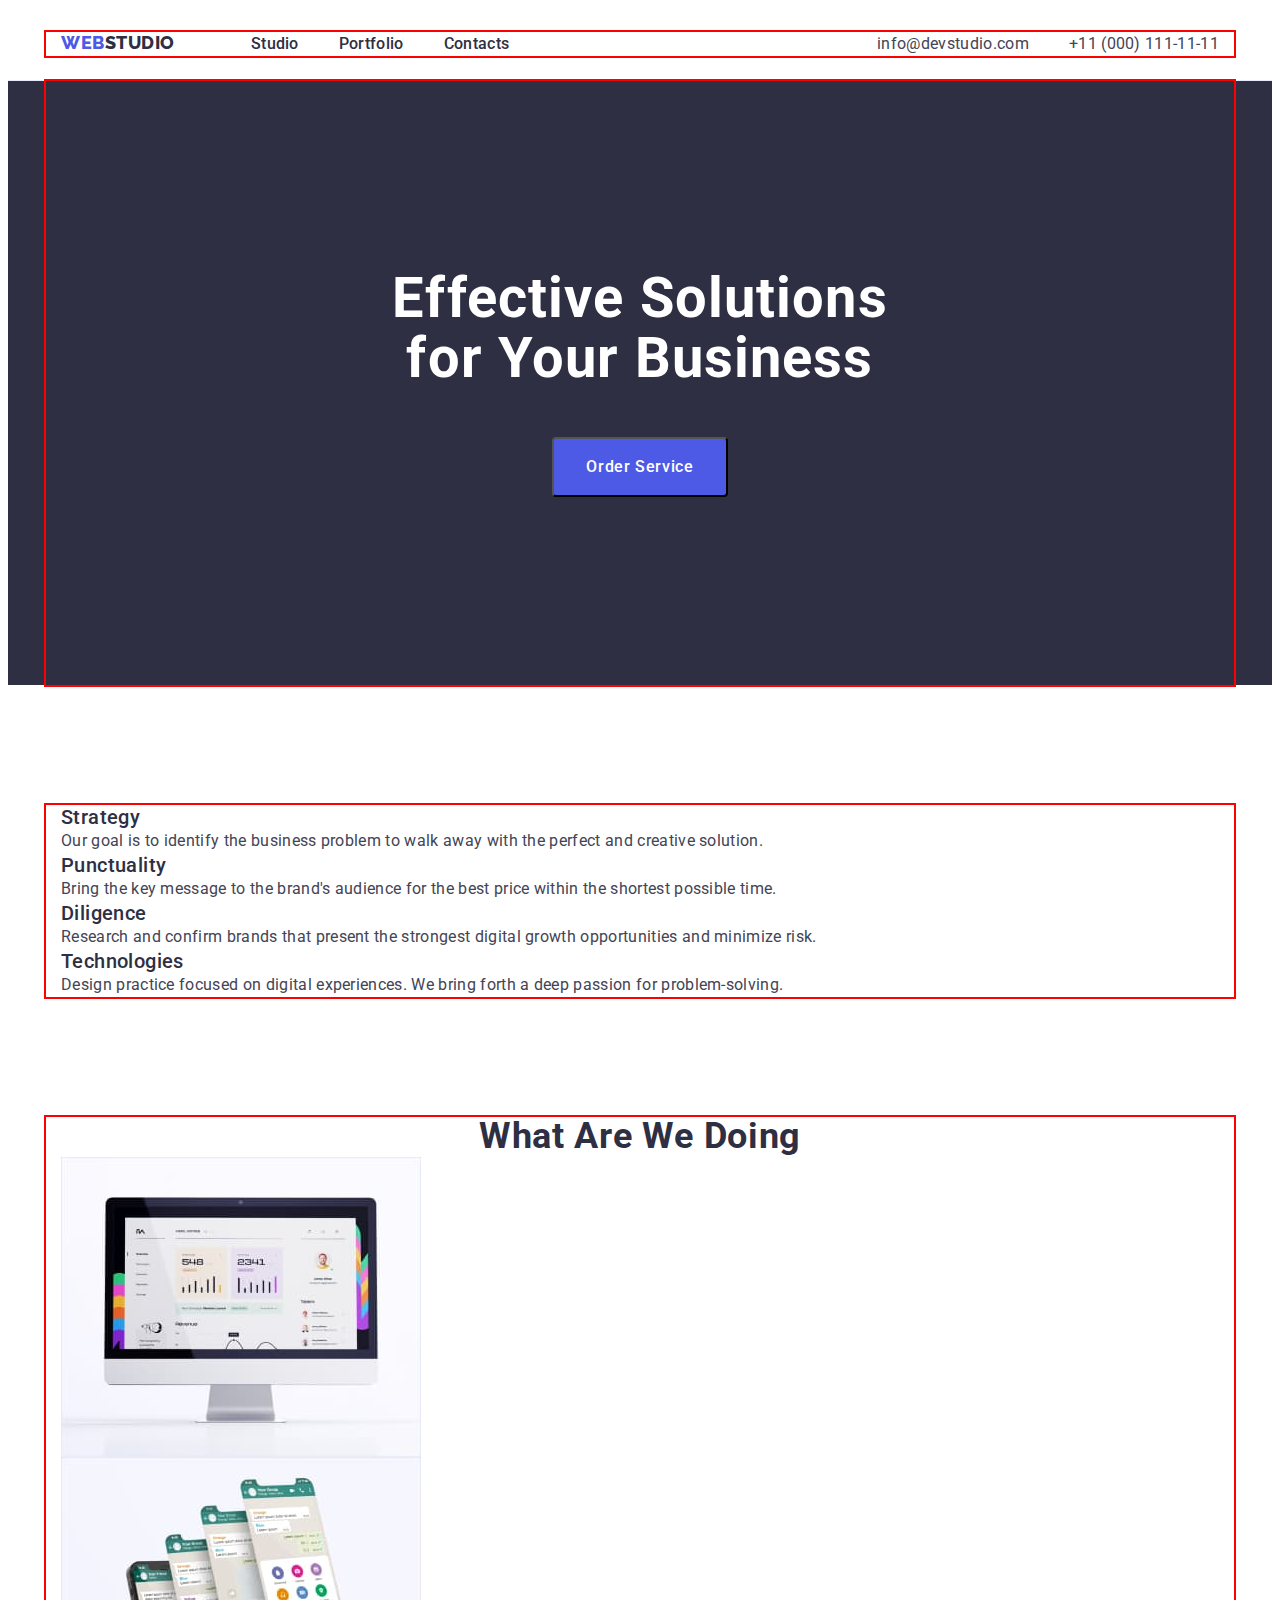
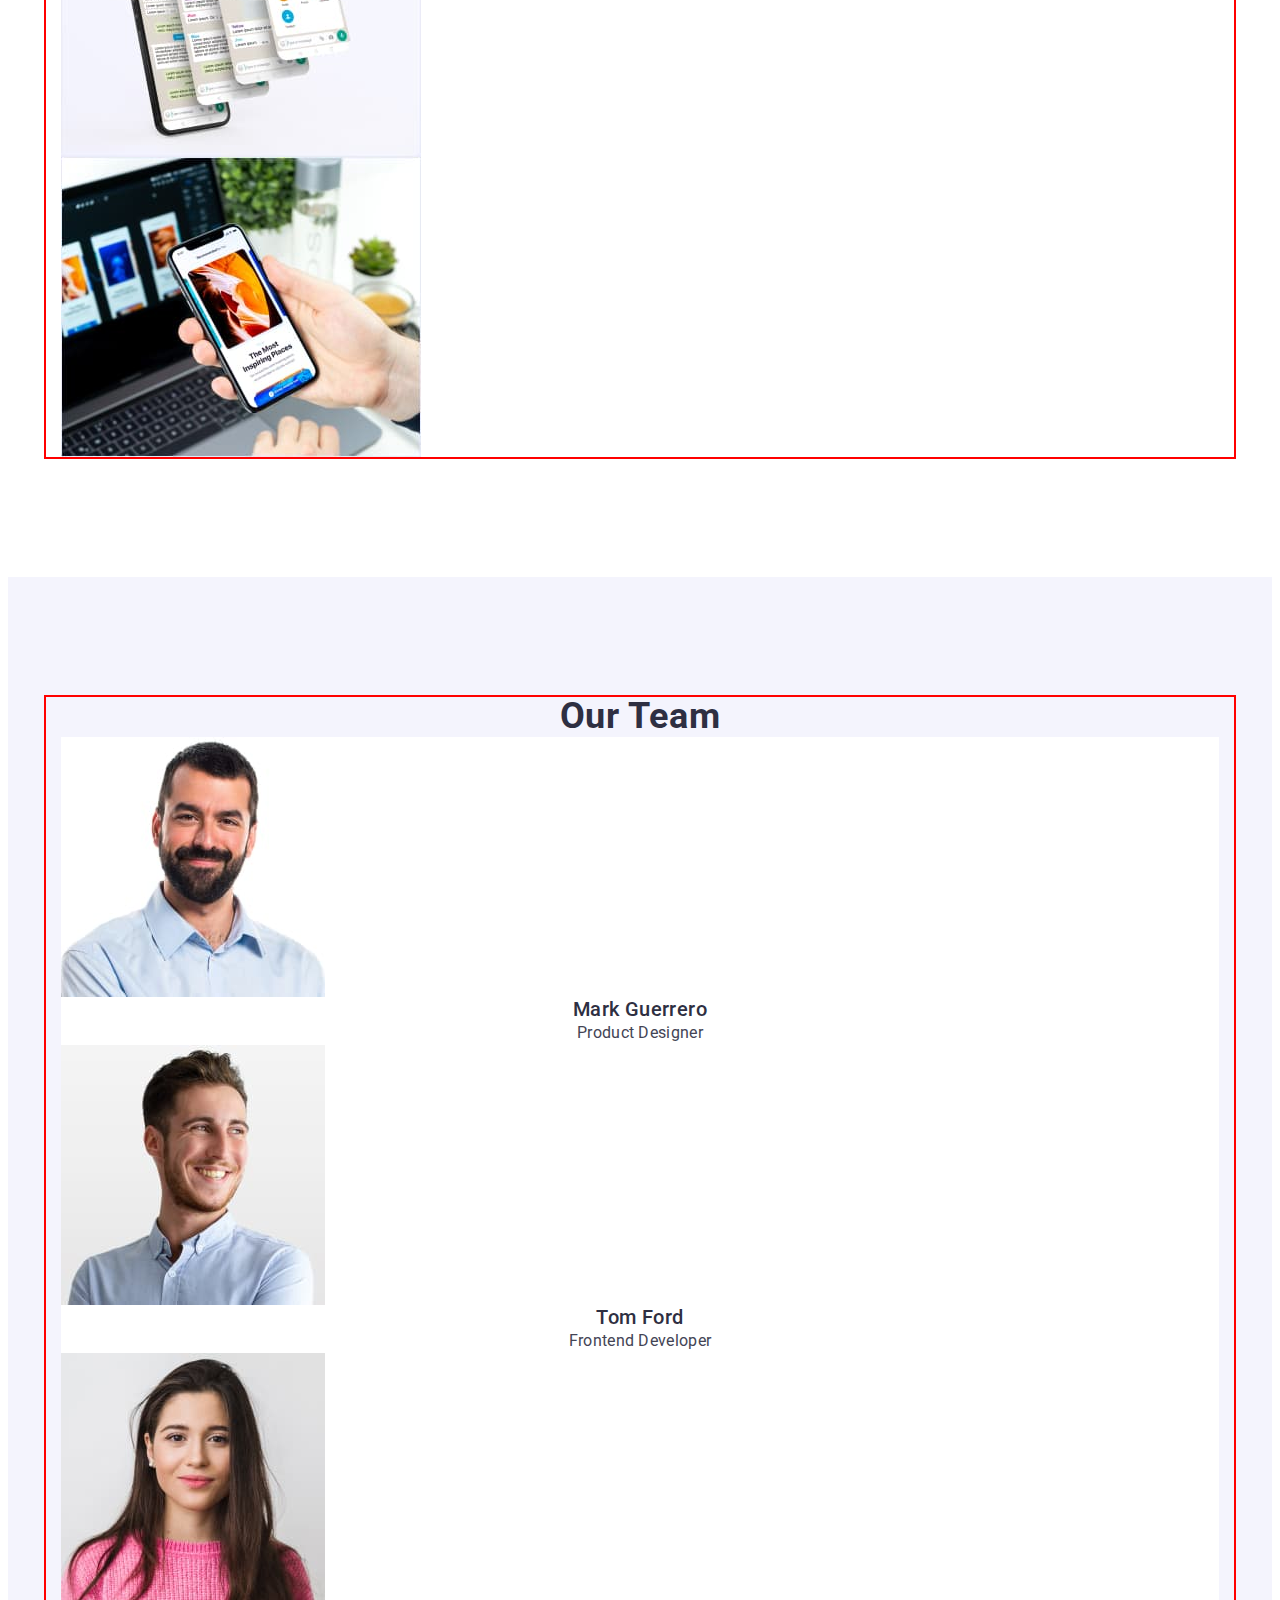
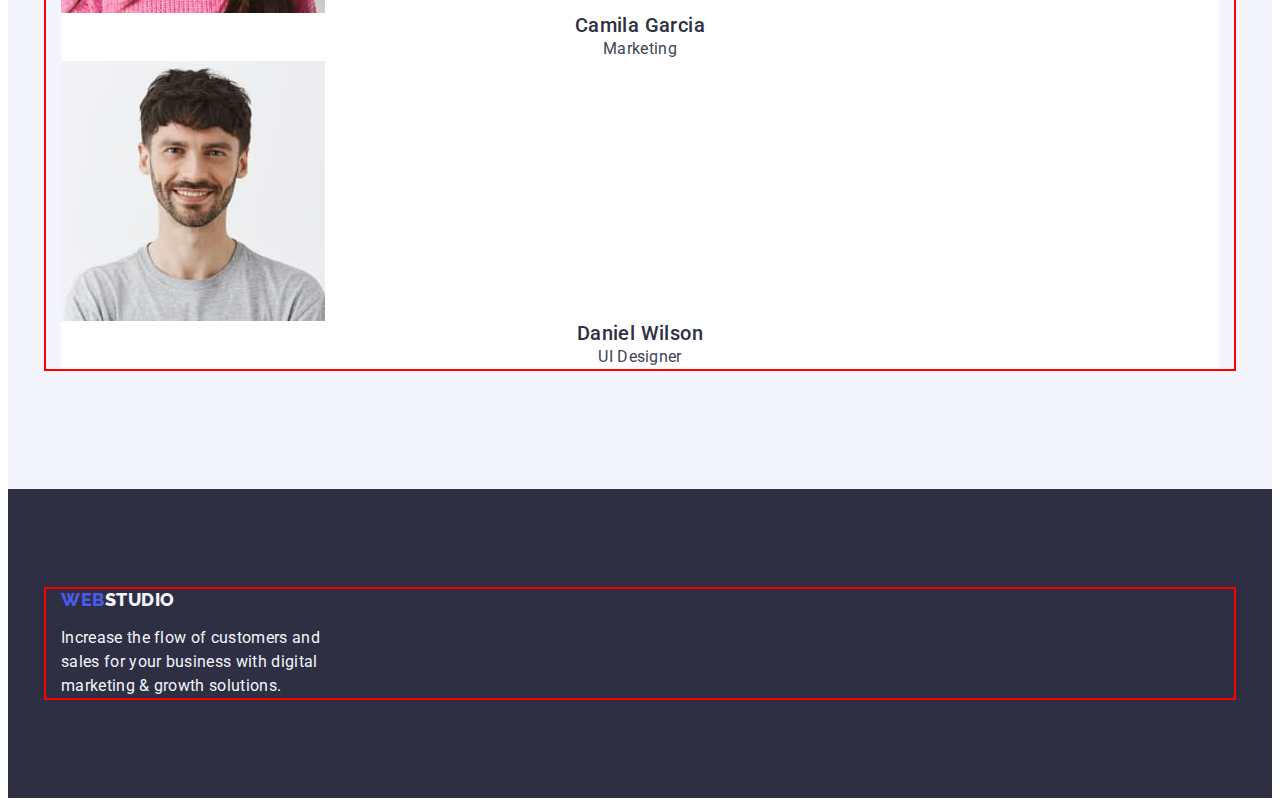
==== commit b8e7d7fe: "hero" ====
--- a/index.html
+++ b/index.html
@@ -63,8 +63,8 @@
     <main class="main">
       <!-- Hero -->
       <section class="hero">
-        <div class="container">
-          <h1 class="title">Effective Solutions for Your Business</h1>
+        <div class="container hero-container">
+          <h1 class="hero-title">Effective Solutions for Your Business</h1>
           <button type="button" class="title-btn btn">Order Service</button>
         </div>
       </section>
--- a/css/styles.css
+++ b/css/styles.css
@@ -22,8 +22,7 @@
   margin: 0;
 }
 
-ul,
-ol {
+ul {
   margin: 0;
   padding: 0;
 }
@@ -158,17 +157,27 @@
 }
 
 /* ----------------- Студія Мейн ----------------- */
-/*--------Hero------ */
+/*----------------Hero-------------- */
 .hero {
   background-color: var(--dark-color);
 }
 
-.title {
+.hero-container {
+  display: flex;
+  flex-direction: column;
+  padding-top: 188px;
+  padding-bottom: 188px;
+}
+
+.hero-title {
   font-size: 56px;
   line-height: 1.07;
   text-align: center;
   letter-spacing: var(--text-spacing);
   color: var(--white-color);
+  max-width: 496px;
+  margin-left: auto;
+  margin-right: auto;
 }
 
 /* Кнопка */
@@ -179,11 +188,16 @@
   font-size: var(--text-size);
   line-height: var(--typical-lh);
   letter-spacing: 0.04em;
+  border-radius: 4px;
+  padding: 16px 32px;
+  margin-top: 48px;
+  margin-left: auto;
+  margin-right: auto;
 }
 .title-btn:is(:hover, :focus) {
   background: var(--active-color);
 }
-/*--------Features------ */
+/*----------------Features-------------- */
 .features {
 }
 
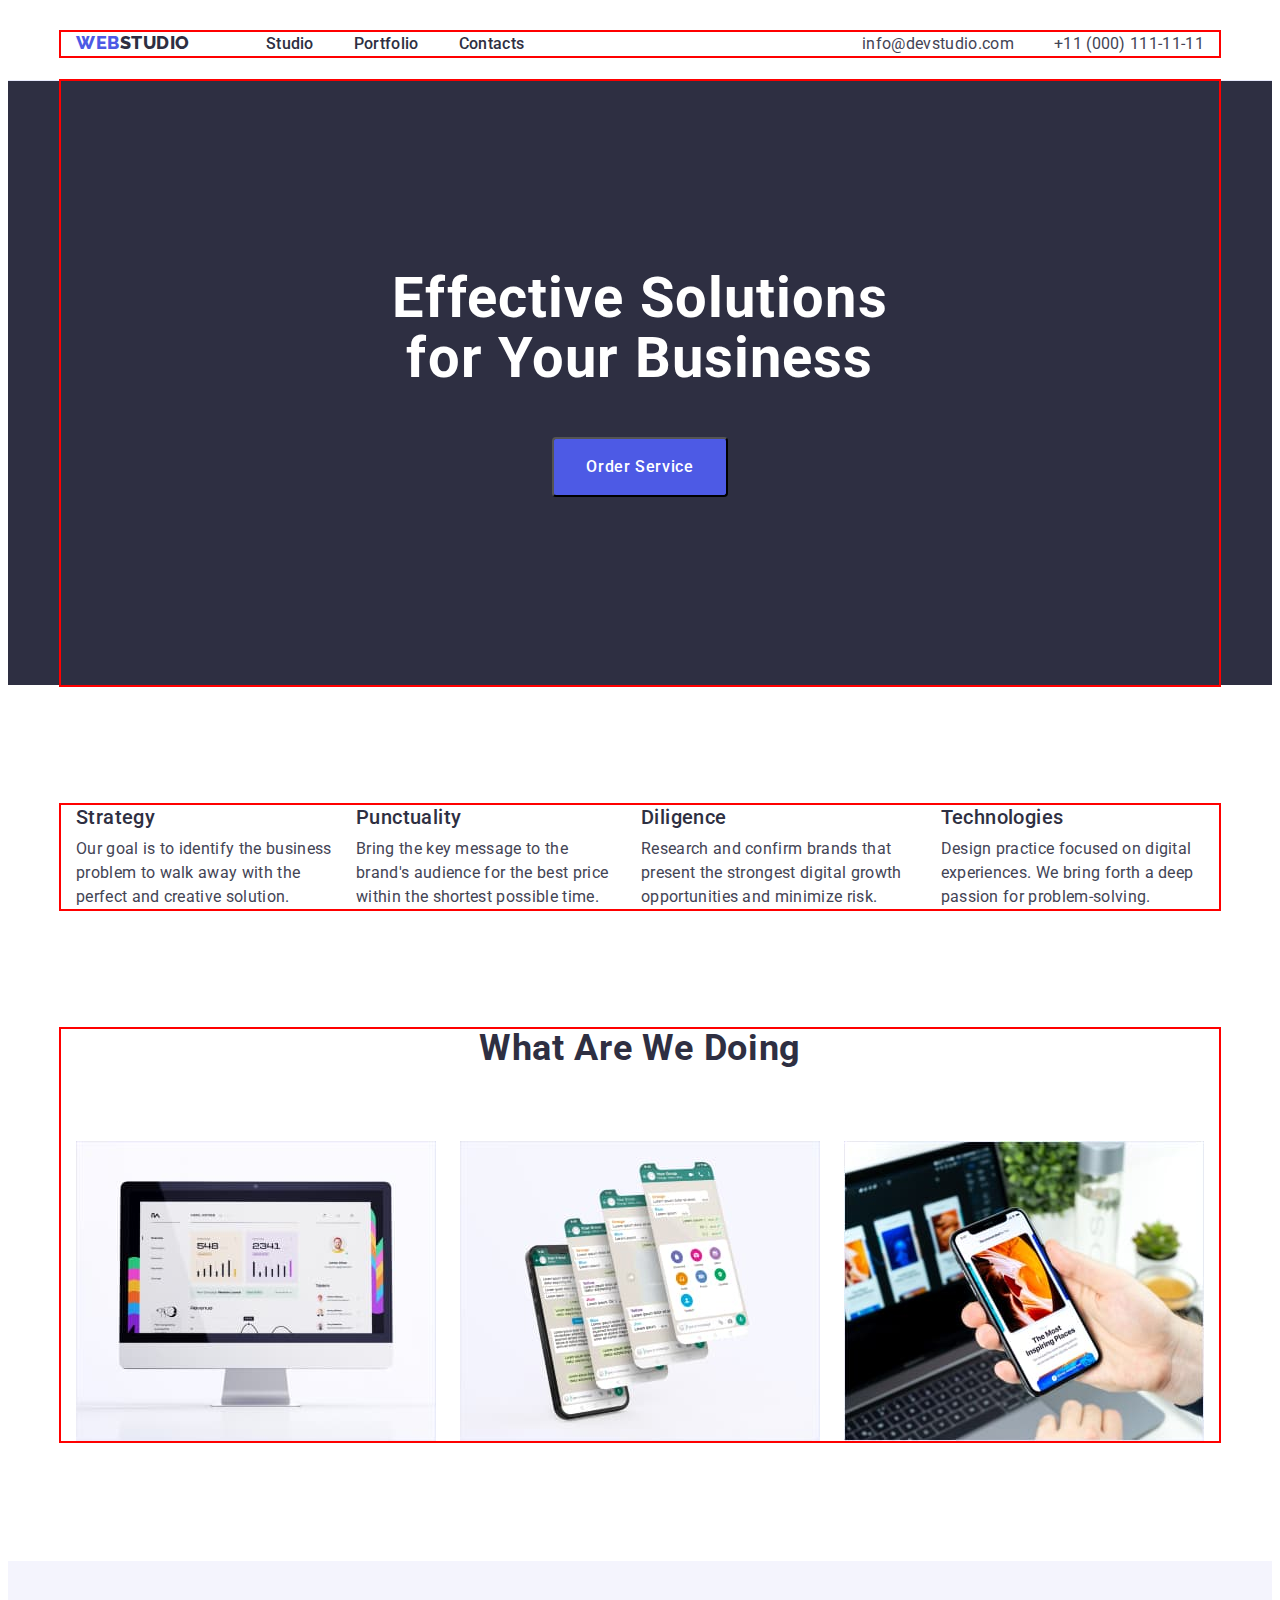
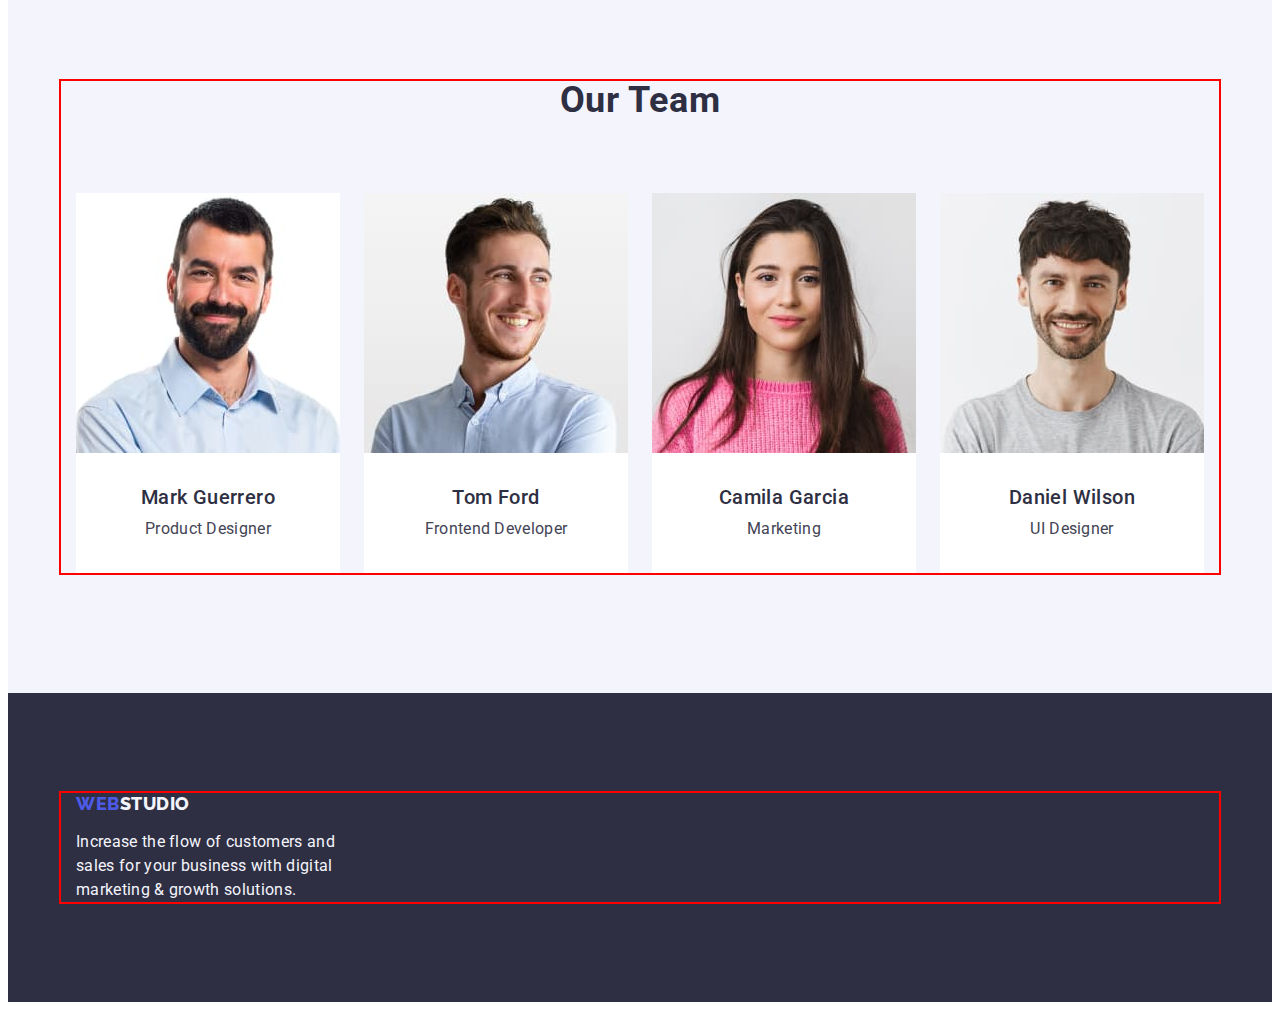
==== commit f2560bff: "our team section. studio page  end" ====
--- a/index.html
+++ b/index.html
@@ -149,13 +149,17 @@
                 width="264"
                 height="260"
               />
-              <h3 class="team-list-caption">Mark Guerrero</h3>
-              <p class="team-list-text">Product Designer</p>
+              <div class="team-card-text-wrapper">
+                <h3 class="team-list-caption">Mark Guerrero</h3>
+                <p class="team-list-text">Product Designer</p>
+              </div>
             </li>
             <li class="team-list-item">
               <img src="./images/Tom.jpg" alt="Tom" width="264" height="260" />
-              <h3 class="team-list-caption">Tom Ford</h3>
-              <p class="team-list-text">Frontend Developer</p>
+              <div class="team-card-text-wrapper">
+                <h3 class="team-list-caption">Tom Ford</h3>
+                <p class="team-list-text">Frontend Developer</p>
+              </div>
             </li>
             <li class="team-list-item">
               <img
@@ -164,8 +168,10 @@
                 width="264"
                 height="260"
               />
-              <h3 class="team-list-caption">Camila Garcia</h3>
-              <p class="team-list-text">Marketing</p>
+              <div class="team-card-text-wrapper">
+                <h3 class="team-list-caption">Camila Garcia</h3>
+                <p class="team-list-text">Marketing</p>
+              </div>
             </li>
             <li class="team-list-item">
               <img
@@ -174,8 +180,10 @@
                 width="264"
                 height="260"
               />
-              <h3 class="team-list-caption">Daniel Wilson</h3>
-              <p class="team-list-text">UI Designer</p>
+              <div class="team-card-text-wrapper">
+                <h3 class="team-list-caption">Daniel Wilson</h3>
+                <p class="team-list-text">UI Designer</p>
+              </div>
             </li>
           </ul>
         </div>
--- a/css/styles.css
+++ b/css/styles.css
@@ -10,6 +10,8 @@
   --text-size: 16px;
   --text-spacing: 0.02em;
   --typical-lh: 1.5;
+  /* Флекс */
+  --typical-gap: 24px;
 }
 /* ------------Cкидання стилів------------ */
 p,
@@ -71,7 +73,7 @@
 }
 
 .container {
-  max-width: 1158px;
+  max-width: 1128px;
   padding-left: 15px;
   padding-right: 15px;
   margin: 0 auto;
@@ -197,11 +199,14 @@
 .title-btn:is(:hover, :focus) {
   background: var(--active-color);
 }
+
 /*----------------Features-------------- */
 .features {
 }
 
 .features-list {
+  display: flex;
+  gap: var(--typical-gap);
 }
 
 .features-list-item {
@@ -213,6 +218,7 @@
   line-height: 1.2;
   letter-spacing: var(--text-spacing);
   color: var(--dark-color);
+  margin-bottom: 8px;
 }
 
 .features-list-text {
@@ -220,6 +226,7 @@
   line-height: var(--typical-lh);
   letter-spacing: var(--text-spacing);
 }
+
 /*--------What are we doing------ */
 .gallery {
   padding-top: 0;
@@ -232,12 +239,17 @@
   letter-spacing: var(--text-spacing);
   text-transform: capitalize;
   color: var(--dark-color);
+  margin-bottom: 72px;
 }
 
 .gallery-list {
+  display: flex;
+  flex-wrap: wrap;
+  gap: var(--typical-gap);
 }
 
 .gallery-list-item {
+  flex-basis: calc((100% - 48px) / 3);
 }
 
 /*-------- Our Team------ */
@@ -252,13 +264,23 @@
   letter-spacing: var(--text-spacing);
   text-transform: capitalize;
   color: var(--dark-color);
+  margin-bottom: 72px;
 }
 
 .team-list {
+  display: flex;
+  flex-wrap: wrap;
+  gap: var(--typical-gap);
 }
 
 .team-list-item {
   background-color: var(--white-color);
+  flex-basis: calc((100% - 72px) / 4);
+}
+
+.team-card-text-wrapper {
+  padding-top: 32px;
+  padding-bottom: 32px;
 }
 
 .team-list-caption {
@@ -268,6 +290,9 @@
   text-align: center;
   letter-spacing: var(--text-spacing);
   color: var(--dark-color);
+  margin-bottom: 8px;
+  margin-left: 0;
+  margin-right: 0;
 }
 
 .team-list-text {
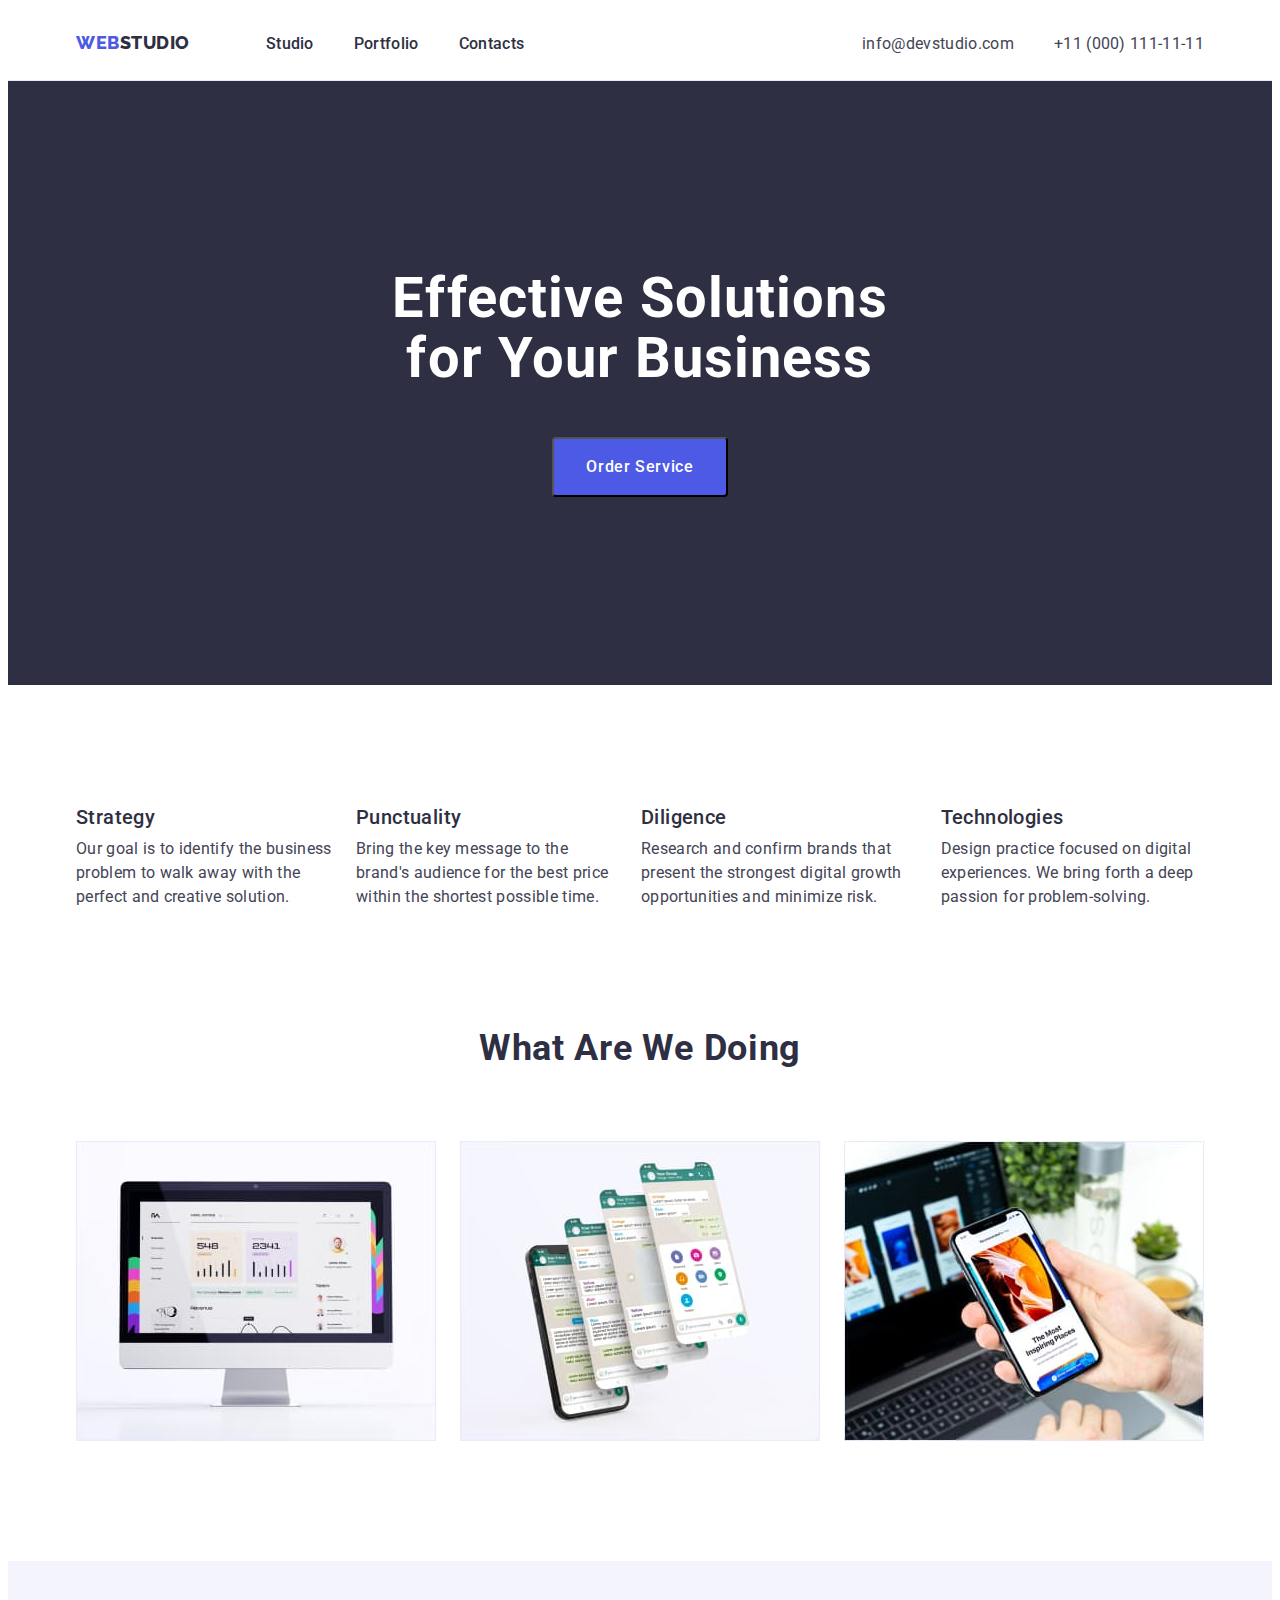
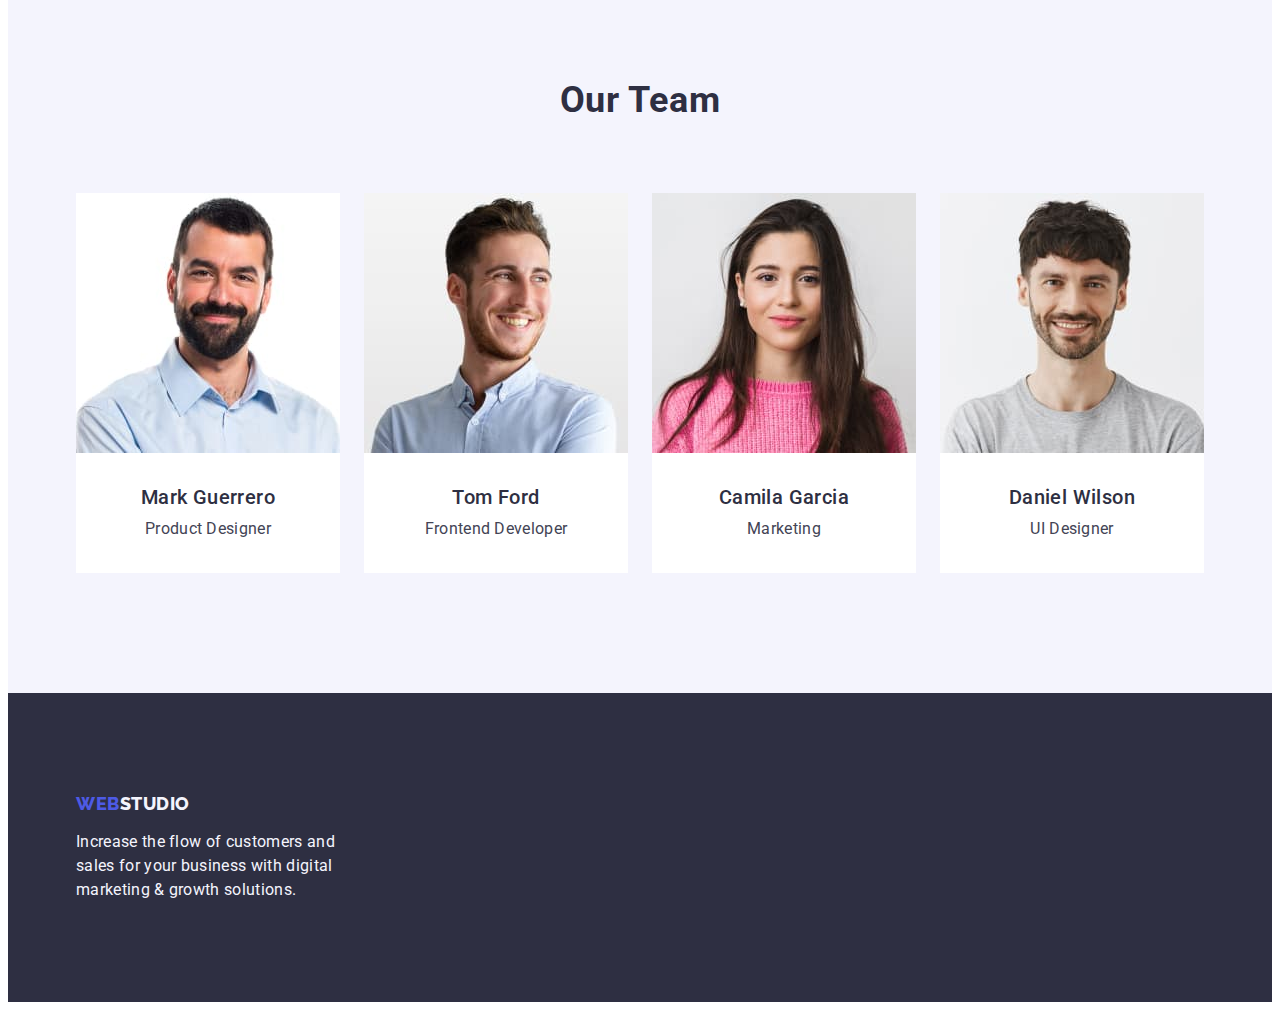
==== commit cea4977a: "portfolio end" ====
--- a/index.html
+++ b/index.html
@@ -32,11 +32,13 @@
             <li class="nav-list-item">
               <a href="./index.html" class="nav-list-link link">Studio</a>
             </li>
+
             <li class="nav-list-item">
               <a href="./portfolio.html" class="nav-list-link link"
                 >Portfolio</a
               >
             </li>
+
             <li class="nav-list-item">
               <a href="" class="nav-list-link link">Contacts</a>
             </li>
@@ -50,6 +52,7 @@
                 >info@devstudio.com</a
               >
             </li>
+
             <li class="phone">
               <a href="tel:+110001111111" class="address-link link"
                 >+11 (000) 111-11-11</a
@@ -59,6 +62,7 @@
         </address>
       </div>
     </header>
+
     <!-- Мейн -->
     <main class="main">
       <!-- Hero -->
@@ -68,6 +72,7 @@
           <button type="button" class="title-btn btn">Order Service</button>
         </div>
       </section>
+
       <!-- Секція з описом особливостей -->
       <section class="features section">
         <div class="container">
@@ -80,6 +85,7 @@
                 the perfect and creative solution.
               </p>
             </li>
+
             <li class="features-list-item">
               <h3 class="features-list-title">Punctuality</h3>
               <p class="features-list-text">
@@ -87,6 +93,7 @@
                 within the shortest possible time.
               </p>
             </li>
+
             <li class="features-list-item">
               <h3 class="features-list-title">Diligence</h3>
               <p class="features-list-text">
@@ -94,6 +101,7 @@
                 growth opportunities and minimize risk.
               </p>
             </li>
+
             <li class="features-list-item">
               <h3 class="features-list-title">Technologies</h3>
               <p class="features-list-text">
@@ -104,6 +112,7 @@
           </ul>
         </div>
       </section>
+
       <!-- Секція зображень: чим ми займаємось -->
       <section class="gallery section">
         <div class="container">
@@ -117,6 +126,7 @@
                 height="300"
               />
             </li>
+
             <li class="gallery-list-item">
               <img
                 src="./images/img2.jpg"
@@ -125,6 +135,7 @@
                 height="300"
               />
             </li>
+
             <li class="gallery-list-item">
               <img
                 src="./images/img3.jpg"
@@ -154,6 +165,7 @@
                 <p class="team-list-text">Product Designer</p>
               </div>
             </li>
+
             <li class="team-list-item">
               <img src="./images/Tom.jpg" alt="Tom" width="264" height="260" />
               <div class="team-card-text-wrapper">
@@ -161,6 +173,7 @@
                 <p class="team-list-text">Frontend Developer</p>
               </div>
             </li>
+
             <li class="team-list-item">
               <img
                 src="./images/Camila.jpg"
@@ -173,6 +186,7 @@
                 <p class="team-list-text">Marketing</p>
               </div>
             </li>
+
             <li class="team-list-item">
               <img
                 src="./images/Daniel.jpg"
@@ -189,6 +203,7 @@
         </div>
       </section>
     </main>
+
     <!-- Футер -->
     <footer class="footer">
       <div class="container">
--- a/css/styles.css
+++ b/css/styles.css
@@ -2,8 +2,10 @@
   /* Кольори */
   --dark-color: #2e2f42;
   --text-color: #434455;
+  --subtle-text-color: #8e8f99;
   --white-color: #ffffff;
   --light-color: #f4f4fd;
+  --accent-color: #e7e9fc;
   --passive-color: #4d5ae5;
   --active-color: #404bbf;
   /* Текст */
@@ -32,7 +34,6 @@
 img {
   display: block;
   max-width: 100%;
-  height: auto;
 }
 
 .list {
@@ -77,7 +78,6 @@
   padding-left: 15px;
   padding-right: 15px;
   margin: 0 auto;
-  outline: 2px solid red;
 }
 
 .section {
@@ -85,13 +85,14 @@
   padding-bottom: 120px;
 }
 
-/* *****************Студія******************** */
+/*====================СТУДІЯ====================*/
+
 /* ----------------- Хедер ----------------- */
 
 .header {
   padding-top: 24px;
   padding-bottom: 24px;
-  border-bottom: 1px solid #e7e9fc;
+  border-bottom: 1px solid var(--accent-color);
 }
 
 .header-container {
@@ -320,13 +321,18 @@
   max-width: 264px;
 }
 
-/*******************Портфоліо***************** */
+/*====================ПОРТФОЛІО====================*/
+
 .projects {
   padding-top: 96px;
 }
+
 /*--------Фільтр------ */
-
 .filters-list {
+  display: flex;
+  gap: var(--typical-gap);
+  justify-content: center;
+  margin-bottom: 72px;
 }
 
 .filters-btn {
@@ -338,6 +344,10 @@
   letter-spacing: 0.04em;
   color: var(--passive-color);
   background-color: var(--light-color);
+
+  padding: 12px 24px;
+  border: 1px solid var(--accent-color);
+  border-radius: 4px;
 }
 
 .filters-btn:is(:hover, :focus) {
@@ -346,15 +356,40 @@
 }
 
 /*--------Картка проекту------ */
-.projects-title {
+.card-set {
+  display: flex;
+  flex-wrap: wrap;
+  margin-top: -48px;
+  margin-left: -24px;
+}
+
+.card-item {
+  flex-basis: calc(100% / 3 - 26px);
+  margin-top: 48px;
+  margin-left: 24px;
+  background: var(--white-color);
+  border: 1px solid var(--accent-color);
+}
+.card-item * {
+}
+
+.card-link {
+}
+
+.card-content {
+  padding: 32px 0 32px 16px;
+}
+
+.card-caption {
   font-weight: 500;
   font-size: 20px;
   line-height: 1.2;
   letter-spacing: var(--text-spacing);
   color: var(--dark-color);
-}
-
-.projects-text {
+  margin-bottom: 8px;
+}
+
+.card-text {
   font-size: var(--text-size);
   line-height: var(--typical-lh);
   letter-spacing: var(--text-spacing);
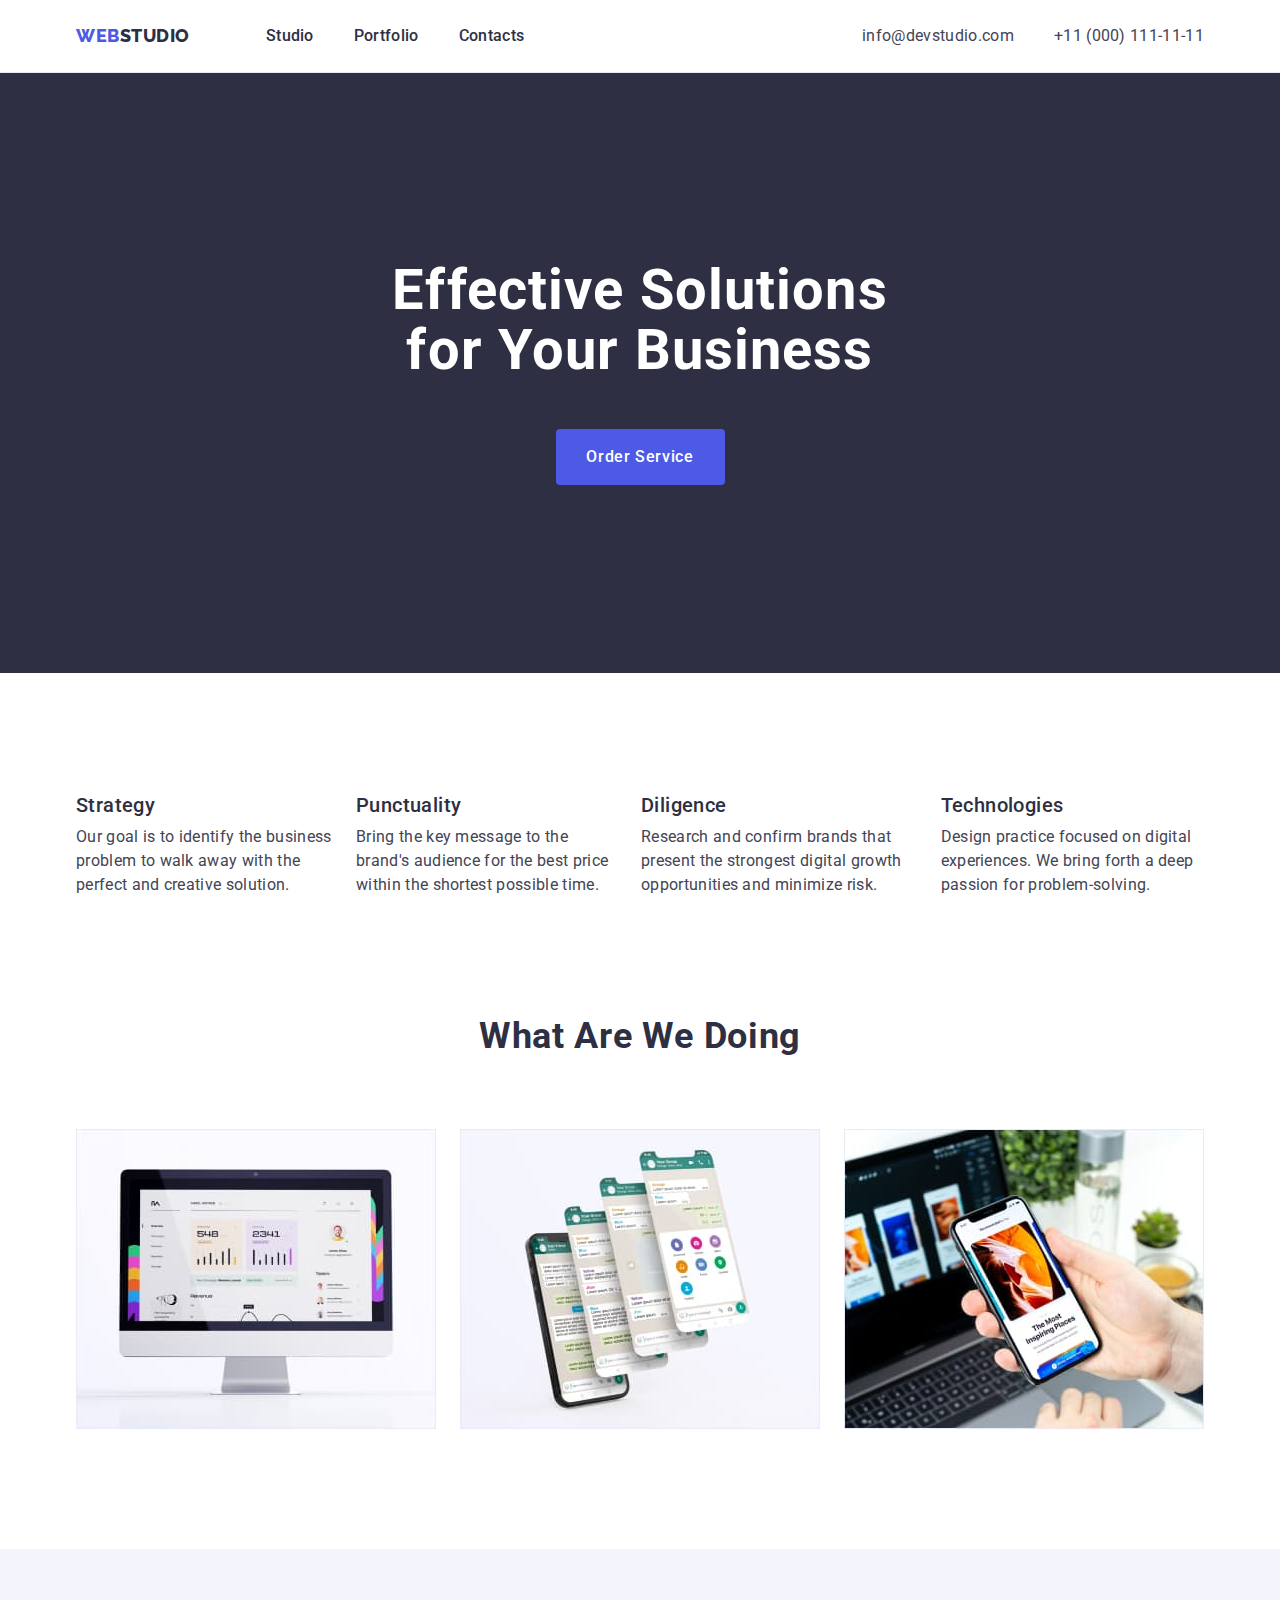
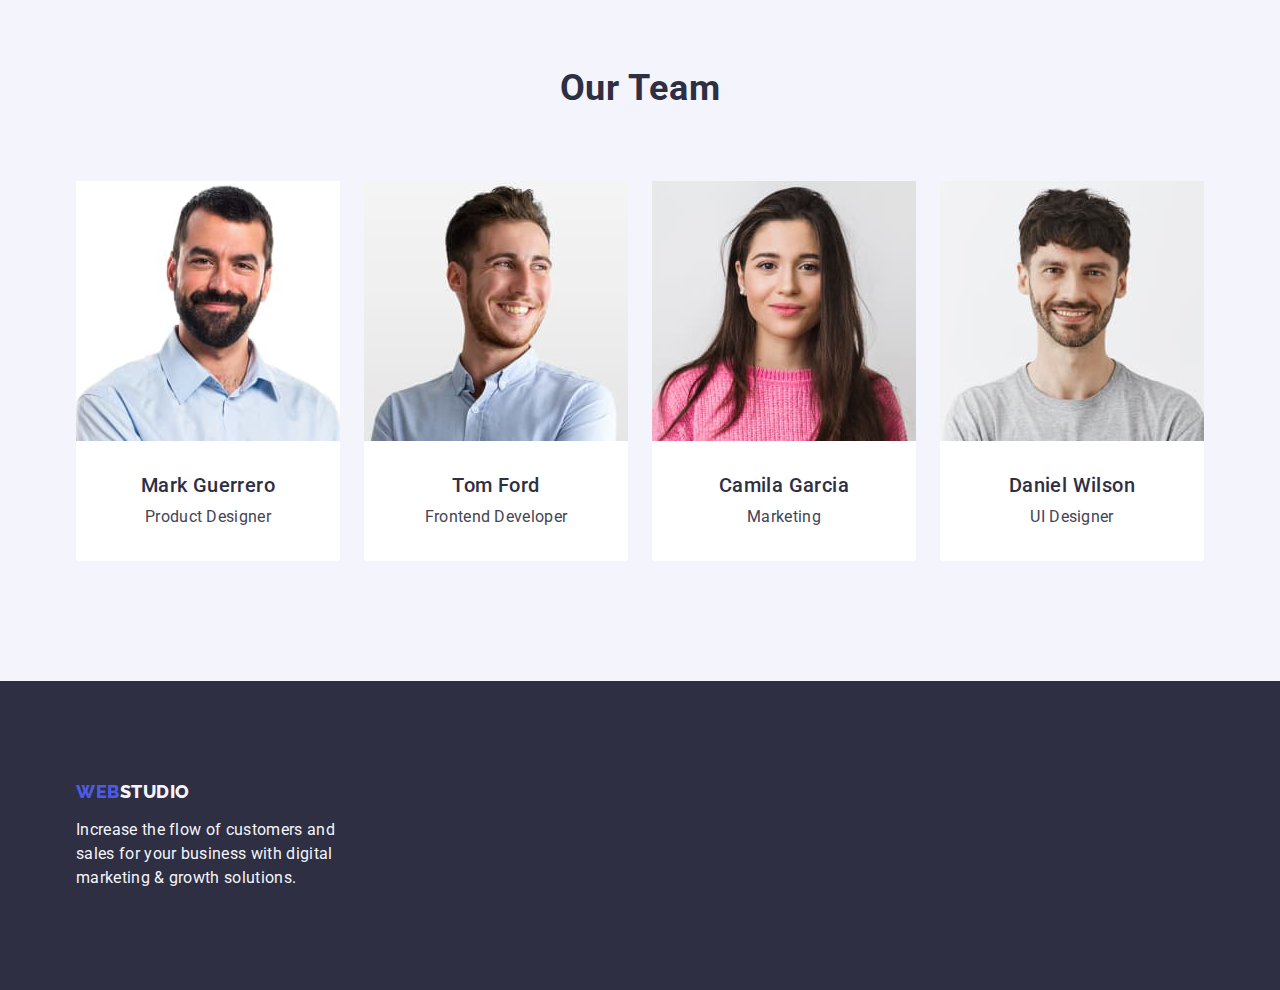
==== commit 78e1d419: "1st fix" ====
--- a/index.html
+++ b/index.html
@@ -14,7 +14,7 @@
     />
     <link
       rel="stylesheet"
-      href="node_modules/modern-normalize/modern-normalize.css"
+      href="https://cdnjs.cloudflare.com/ajax/libs/modern-normalize/1.0.0/modern-normalize.min.css"
     />
     <link rel="stylesheet" href="./css/styles.css" />
   </head>
@@ -73,7 +73,7 @@
         </div>
       </section>
 
-      <!-- Секція з описом особливостей -->
+      <!-- Features -->
       <section class="features section">
         <div class="container">
           <h2 class="visually-hidden">Features</h2>
@@ -207,7 +207,7 @@
     <!-- Футер -->
     <footer class="footer">
       <div class="container">
-        <a href="./index.html" class="logo link"
+        <a href="./index.html" class="logo-footer-link logo link"
           >Web<span class="footer-logo-span">Studio</span></a
         >
         <p class="footer-text">
--- a/css/styles.css
+++ b/css/styles.css
@@ -74,7 +74,7 @@
 }
 
 .container {
-  max-width: 1128px;
+  width: 1158px;
   padding-left: 15px;
   padding-right: 15px;
   margin: 0 auto;
@@ -118,6 +118,7 @@
 /* Навігація */
 .navigation {
   display: flex;
+  align-items: center;
 }
 
 .nav-list {
@@ -131,6 +132,7 @@
   font-size: var(--text-size);
   line-height: var(--typical-lh);
   letter-spacing: var(--text-spacing);
+  padding: 24px 0;
 }
 
 .nav-list-link:is(:hover, :focus) {
@@ -163,13 +165,12 @@
 /*----------------Hero-------------- */
 .hero {
   background-color: var(--dark-color);
+  padding: 188px 0;
 }
 
 .hero-container {
   display: flex;
   flex-direction: column;
-  padding-top: 188px;
-  padding-bottom: 188px;
 }
 
 .hero-title {
@@ -191,8 +192,10 @@
   font-size: var(--text-size);
   line-height: var(--typical-lh);
   letter-spacing: 0.04em;
+  border: none;
   border-radius: 4px;
-  padding: 16px 32px;
+  min-width: 169px;
+  height: 56px;
   margin-top: 48px;
   margin-left: auto;
   margin-right: auto;
@@ -211,6 +214,7 @@
 }
 
 .features-list-item {
+  flex-basis: calc((100% -24px * 3) / 4);
 }
 
 .features-list-title {
@@ -228,7 +232,7 @@
   letter-spacing: var(--text-spacing);
 }
 
-/*--------What are we doing------ */
+/*--------Секція зображень: чим ми займаємось------ */
 .gallery {
   padding-top: 0;
 }
@@ -253,7 +257,7 @@
   flex-basis: calc((100% - 48px) / 3);
 }
 
-/*-------- Our Team------ */
+/*-------- Секція з фото команди------ */
 .team-gallery {
   background-color: var(--light-color);
 }
@@ -277,11 +281,11 @@
 .team-list-item {
   background-color: var(--white-color);
   flex-basis: calc((100% - 72px) / 4);
+  border-radius: 0 0 4px 4px;
 }
 
 .team-card-text-wrapper {
-  padding-top: 32px;
-  padding-bottom: 32px;
+  padding: 32px 16px;
 }
 
 .team-list-caption {
@@ -309,15 +313,21 @@
   padding-top: 100px;
   padding-bottom: 100px;
 }
+
+.logo-footer-link {
+  display: inline-block;
+  margin-bottom: 16px;
+}
+
 .footer-logo-span {
   color: var(--light-color);
 }
+
 .footer-text {
   font-size: var(--text-size);
   line-height: var(--typical-lh);
   letter-spacing: var(--text-spacing);
   color: var(--light-color);
-  margin-top: 16px;
   max-width: 264px;
 }
 
@@ -353,31 +363,28 @@
 .filters-btn:is(:hover, :focus) {
   color: var(--white-color);
   background-color: var(--active-color);
-}
-
-/*--------Картка проекту------ */
+  border: 1px solid transparent;
+}
+
+/*--------Картки проектів------ */
 .card-set {
   display: flex;
   flex-wrap: wrap;
-  margin-top: -48px;
-  margin-left: -24px;
+  column-gap: 24px;
+  row-gap: 48px;
 }
 
 .card-item {
-  flex-basis: calc(100% / 3 - 26px);
-  margin-top: 48px;
-  margin-left: 24px;
   background: var(--white-color);
+  flex-basis: calc((100% - 24px * 2) / 3);
+}
+
+.card-link {
+}
+
+.card-content {
+  padding: 32px 16px;
   border: 1px solid var(--accent-color);
-}
-.card-item * {
-}
-
-.card-link {
-}
-
-.card-content {
-  padding: 32px 0 32px 16px;
 }
 
 .card-caption {
